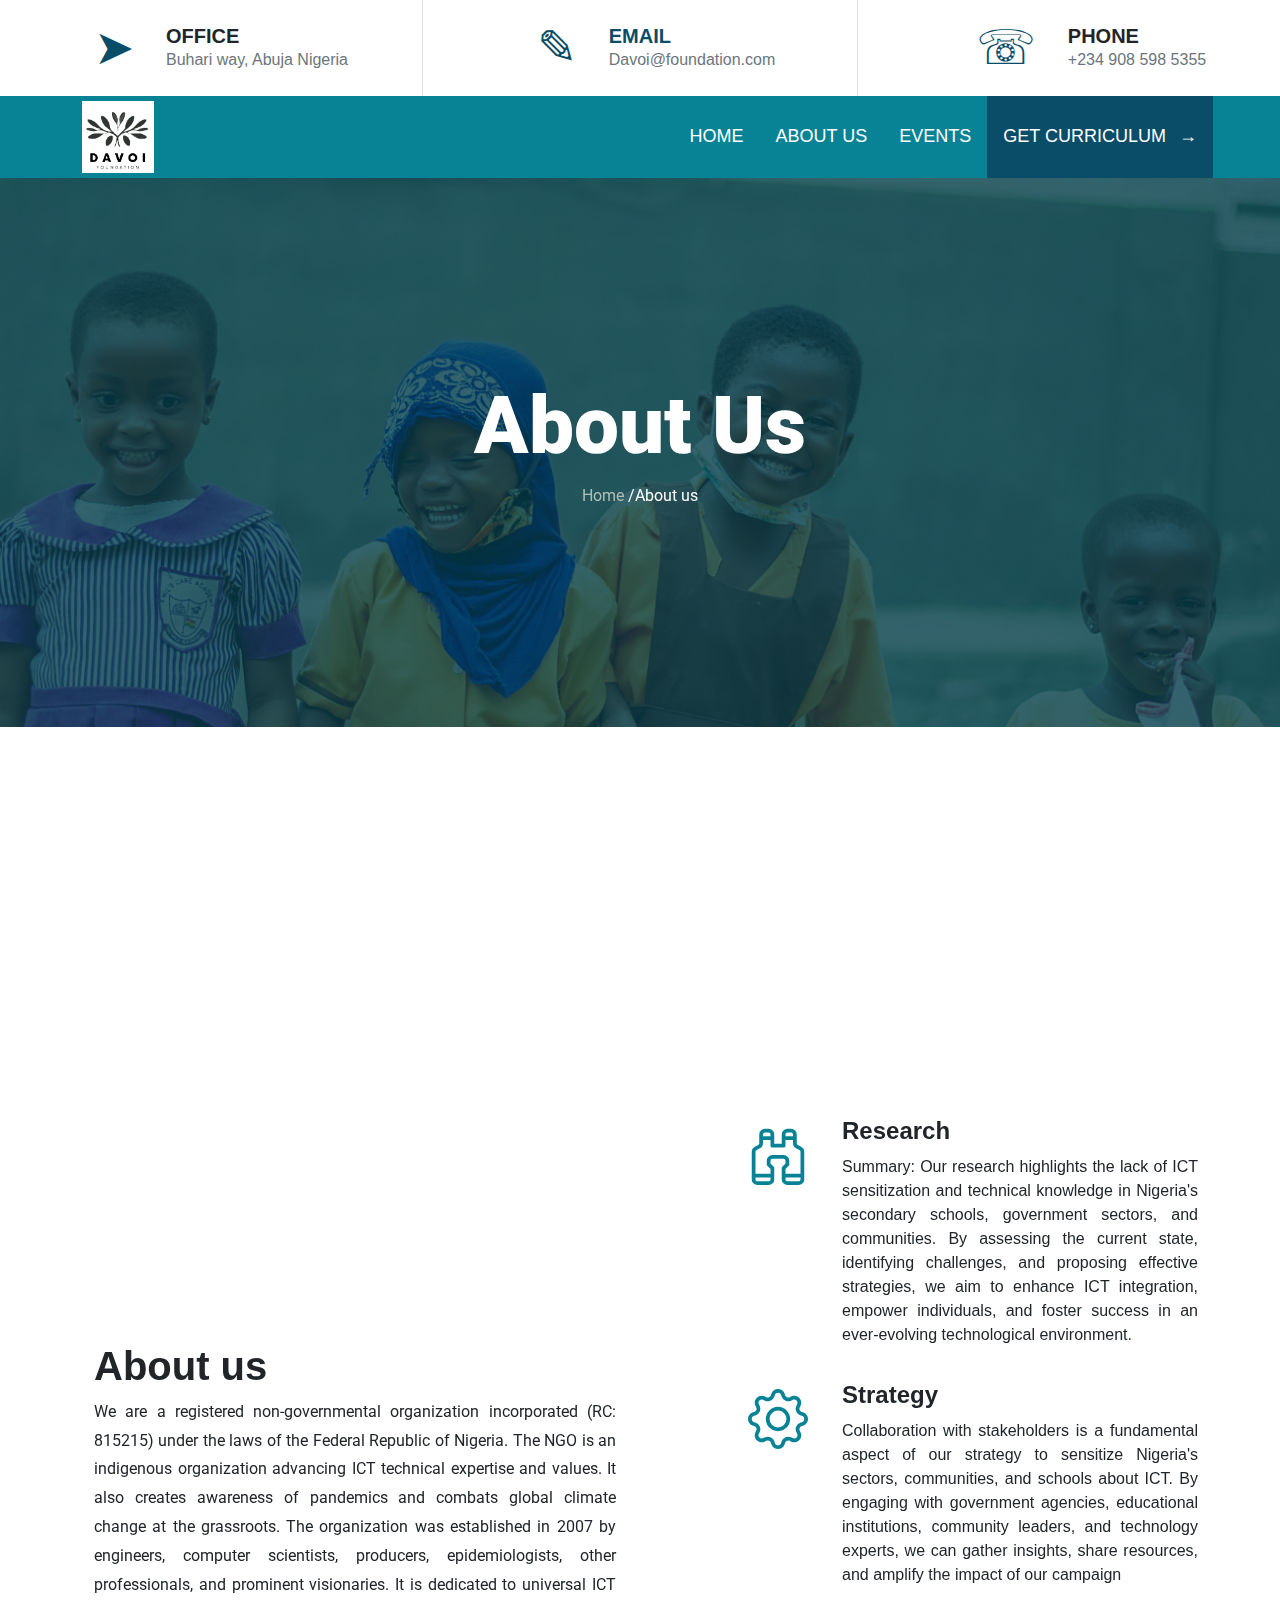
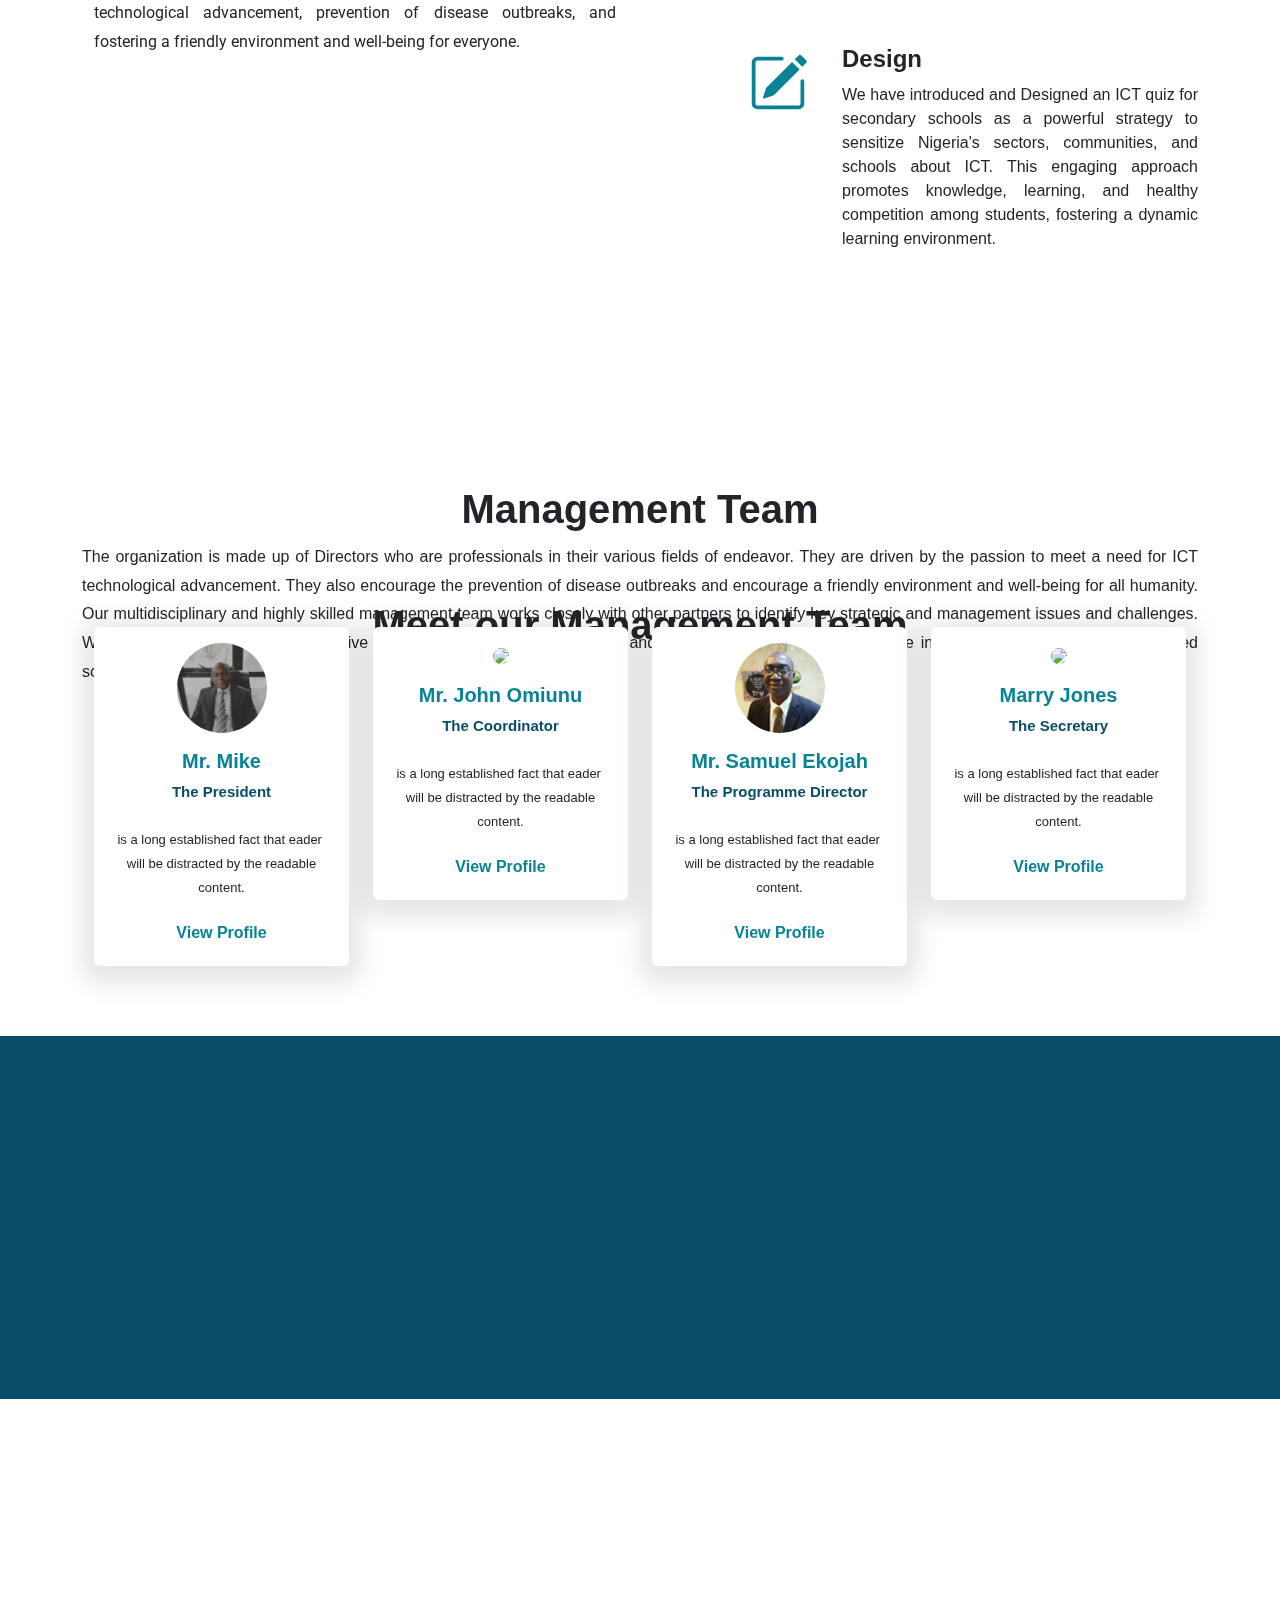
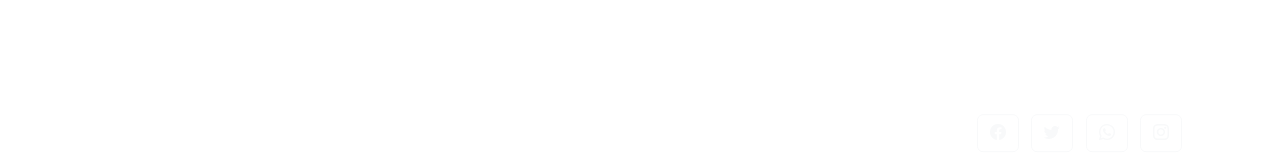
==== aboutUs.html @ 0eb311ad "Add files via upload" ====
<!DOCTYPE html>
<html lang="en">
  <head>
    <meta charset="UTF-8" />
    <meta name="viewport" content="width=device-width, initial-scale=1.0" />
    <title>About US</title>
    <!-- BootStrasp Css -->

    <link rel="stylesheet" href="css/bootstrap.min.css" />

    <!-- icon from boostrap -->
    <link
      rel="stylesheet"
      href="https://cdn.jsdelivr.net/npm/bootstrap-icons@1.10.5/font/bootstrap-icons.css"
    />

    <!-- My Default Css -->
    <link rel="stylesheet" href="css/aboutUs.css" />

    <!-- Smooth animation scroll -->

    <link rel="stylesheet" href="https://unpkg.com/aos@next/dist/aos.css" />

    <!-- favicon -->
    <link
      rel="icon"
      type="image/png"
      sizes="32x32"
      href="images/favicon/favicon-32x32.png"
    />

    <!-- google font styling -->
    <link rel="preconnect" href="https://fonts.googleapis.com" />
    <link rel="preconnect" href="https://fonts.gstatic.com" crossorigin />
    <link
      href="https://fonts.googleapis.com/css2?family=Roboto:wght@100;400;700;900&display=swap"
      rel="stylesheet"
    />
  </head>

  <body>
    <div class="row align-items-center text-center">
      <div class="col">
        <div class="topbarElements d-inline-flex align-items-center">
          <div>&#x27A4;</div>
          <div class="text-start d-md-block d-none">
            <h5 class="p-0 m-0 text-uppercase">Office</h5>
            <p class="p-0 m-0 text-secondary">Buhari way, Abuja Nigeria</p>
          </div>
        </div>
      </div>
      <div class="col border-start border-end">
        <div class="topbarElements d-inline-flex align-items-center">
          <div>   <a class="phone-class"  href="mailto: davoifoundationquizz@gmail.com">&#x270E; </a></div>
          <div class="text-start d-md-block d-none">
            <a class="phone-class" href="mailto: davoifoundationquizz@gmail.com"><h5 class="p-0 m-0 text-uppercase">Email</h5></a>
            <p class="p-0 m-0 text-secondary">Davoi@foundation.com</p>
          </div>
        </div>
      </div>
      <div class="col">
        <div class="topbarElements d-inline-flex align-items-center">
          <div>
            <a class="phone-class" href="#footer-section"> &#x260F;</a>
          </div>
          <div class="text-start d-md-block d-none">
            <h5 class="p-0 m-0 text-uppercase">Phone</h5>
            <p class="p-0 m-0 text-secondary">+234 908 598 5355</p>
          </div>
        </div>
      </div>
    </div>

    <nav
      class="navbar navbar-expand-lg navbar-dark p-0 m-0"
      style="background-color: #088395"
    >
      <div class="container">
        <a class="navbar-brand" href="#"
          ><img src="images/logo/D a v o i.png" alt="" height="72"
        /></a>
        <button
          class="navbar-toggler"
          type="button"
          data-bs-toggle="collapse"
          data-bs-target="#navbarNavDropdown"
          aria-controls="navbarNavDropdown"
          aria-expanded="false"
          aria-label="Toggle navigation"
        >
          <span class="navbar-toggler-icon"></span>
        </button>

        <div class="collapse navbar-collapse" id="navbarNavDropdown">
          <ul class="navbar-nav ms-auto">
            <li class="nav-item">
              <a
                class="nav-link mx-2 active"
                aria-current="page"
                href="index.html"
                >Home</a
              >
            </li>
            <li class="nav-item">
              <a class="nav-link mx-2" aria-current="page" href="aboutUs.html"
                >About Us</a
              >
            </li>
            <!-- <li class="nav-item">
                <a class="nav-link mx-2" href="#">Pricing</a>
              </li> -->
            <!-- <li class="nav-item dropdown">
                <a class="nav-link mx-2 dropdown-toggle" href="events.html" id="navbarDropdownMenuLink" role="button"
                  data-bs-toggle="dropdown" aria-expanded="false">
                  Events
                </a>
                <ul class="dropdown-menu" aria-labelledby="navbarDropdownMenuLink">
                  <li><a class="dropdown-item" href="events.html">Past Events</a></li>
                  <li><a class="dropdown-item" href="events.html">Events To come</a></li>
    
                </ul>
              </li> -->
            <li class="nav-item">
              <a class="nav-link mx-2" href="events.html">Events</a>
            </li>
            <li class="nav-item flare">
              <a
                class="nav-link mx-2"
                href="Uploads/form/Computer-Student-curriculum.pdf"
                >Get Curriculum <span class="ms-2">&#x2192;</span></a
              >
            </li>
          </ul>
        </div>
      </div>
    </nav>

    <section id="hero-banner">
      <div
        class="container bannerdiv"
        data-aos="fade-up"
        data-aos-duration="400000"
      >
        <div class="banner-text-wrap">
          <h1 class="revealUp text-white landpage-h1">About Us</h1>
          <p class="landpage-p">
            <a href="index.html" class="ref-home">Home </a>/About us
          </p>

          <!-- Enroll Butoon for form -->
        </div>
      </div>
    </section>

    <section id="aboutus-section">
      <!-- about section -->

      <div class="container gg">
        <div class="row">
          <div class="col-md-6">
            <div class="container fyp" data-aos="slide-up">
              <h1>About us</h1>
              <p class="pabout">
                We are a registered non-governmental organization incorporated
                (RC: 815215) under the laws of the Federal Republic of Nigeria.
                The NGO is an indigenous organization advancing ICT technical
                expertise and values. It also creates awareness of pandemics and
                combats global climate change at the grassroots. The
                organization was established in 2007 by engineers, computer
                scientists, producers, epidemiologists, other professionals, and
                prominent visionaries. It is dedicated to universal ICT
                technological advancement, prevention of disease outbreaks, and
                fostering a friendly environment and well-being for everyone.
              </p>
            </div>
          </div>

          <div class="col-md-6">
            <div class="row str">
              <div class="col-md-4 text-sm-end text-start" data-aos="slide-up">
                <img
                  src="images/icons/binoculars.svg"
                  alt=""
                  srcset=""
                  class="boot-icon"
                />
              </div>

              <div class="col-md-8" data-aos="slide-up">
                <h3>Research</h3>

                <p class="strategy">
                  Summary: Our research highlights the lack of ICT sensitization
                  and technical knowledge in Nigeria's secondary schools,
                  government sectors, and communities. By assessing the current
                  state, identifying challenges, and proposing effective
                  strategies, we aim to enhance ICT integration, empower
                  individuals, and foster success in an ever-evolving
                  technological environment.
                </p>
              </div>
            </div>

            <div class="row str">
              <div class="col-md-4 text-sm-end text-start" data-aos="slide-up">
                <img
                  src="images/icons/gear.svg"
                  alt=""
                  srcset=""
                  class="boot-icon"
                />
              </div>

              <div class="col-md-8" data-aos="slide-up">
                <h3>Strategy</h3>

                <p class="strategy">
                  Collaboration with stakeholders is a fundamental aspect of our
                  strategy to sensitize Nigeria's sectors, communities, and
                  schools about ICT. By engaging with government agencies,
                  educational institutions, community leaders, and technology
                  experts, we can gather insights, share resources, and amplify
                  the impact of our campaign
                </p>
              </div>
            </div>

            <div class="row str">
              <div class="col-md-4 text-sm-end text-start" data-aos="slide-up">
                <div class="social-link">
                  <img
                    src="images/icons/pencil-square.svg"
                    alt=""
                    srcset=""
                    class="boot-icon"
                  />
                </div>
              </div>

              <div class="col-md-8" data-aos="slide-up">
                <h3>Design</h3>

                <p class="strategy">
                  We have introduced and Designed an ICT quiz for secondary
                  schools as a powerful strategy to sensitize Nigeria's sectors,
                  communities, and schools about ICT. This engaging approach
                  promotes knowledge, learning, and healthy competition among
                  students, fostering a dynamic learning environment.
                </p>
              </div>
            </div>
          </div>
        </div>
      </div>
    </section>

    <!-- Our team Section -->

    <section id="management-section">
      <div class="container">
        <div class="col-md-12" data-aos="slide-up">
          <h1 class="management-h1">Management Team</h1>
          <p class="management-p">
            The organization is made up of Directors who are professionals in
            their various fields of endeavor. They are driven by the passion to
            meet a need for ICT technological advancement. They also encourage
            the prevention of disease outbreaks and encourage a friendly
            environment and well-being for all humanity. Our multidisciplinary
            and highly skilled management team works closely with other partners
            to identify key strategic and management issues and challenges. We
            deliver an effective and responsive performance management system
            and monitoring capabilities through the innovative application of
            our balanced scorecard.
          </p>
        </div>

        <!-- card profile -->
        <div class="container text-center mt-5 mb-2" data-aos="slide-up">
          <h1 class="mb-0 meetmanage">Meet our Management Team</h1>
        </div>
        <div class="container mt-3">
          <div class="row">
            <div class="col-md-3">
              <div class="bg-white p-3 text-center rounded box">
                <img
                  class="img-responsive rounded-circle"
                  src="images/BoardImages/Boss.jpg"
                  width="90"
                />
                <h5 class="mt-3 name">Mr. Mike</h5>
                <span class="work d-block">The President</span>
                <div class="mt-4 about">
                  <span
                    >is a long established fact that eader&nbsp; will be
                    distracted by the readable content.</span
                  >
                </div>
                <div class="mt-4">
                  <a
                    class="profile-tag"
                    data-bs-toggle="modal"
                    data-bs-target="#exampleModal"
                  >
                    <h6 class="v-profile">View Profile</h6>
                  </a>

                  <!-- Modal -->
                  <div
                    class="modal fade"
                    id="exampleModal"
                    tabindex="-1"
                    aria-labelledby="exampleModalLabel"
                    aria-hidden="true"
                  >
                    <div class="modal-dialog">
                      <div class="modal-content">
                        <div class="modal-header">
                          <h1 class="modal-title fs-5" id="exampleModalLabel">
                            The President
                          </h1>
                          <button
                            type="button"
                            class="btn-close"
                            data-bs-dismiss="modal"
                            aria-label="Close"
                          ></button>
                        </div>
                        <div class="modal-body">
                          <p>
                            A visionary leader, a graduate of Electrical
                            Engineering from the following: Ball State
                            University, USA; University of New Brunswick,
                            Canada, also holds varied professional certificates
                            in Electrical engineering from the Indian Steels
                            Institute, India; and Corby Tube Works, UK
                            respectively.
                          </p>
                        </div>
                        <div class="modal-footer">
                          <button
                            type="button"
                            class="btn btn-secondary"
                            data-bs-dismiss="modal"
                          >
                            Close
                          </button>
                        </div>
                      </div>
                    </div>
                  </div>
                </div>
              </div>
            </div>
            <div class="col-md-3">
              <div class="bg-white p-3 text-center rounded box">
                <img
                  class="img-responsive rounded-circle"
                  src="images/BoardImages/Mr. John.jpg"
                  width="90"
                />
                <h5 class="mt-3 name">Mr. John Omiunu</h5>
                <span class="work d-block">The Coordinator</span>
                <div class="mt-4 about">
                  <span
                    >is a long established fact that eader&nbsp; will be
                    distracted by the readable content.</span
                  >
                </div>
                <div class="mt-4">
                  <a
                    class="profile-tag"
                    data-bs-toggle="modal"
                    data-bs-target="#exampleModal2"
                  >
                    <h6 class="v-profile">View Profile</h6>
                  </a>

                  <!-- Modal -->
                  <div
                    class="modal fade"
                    id="exampleModal2"
                    tabindex="-1"
                    aria-labelledby="exampleModalLabel"
                    aria-hidden="true"
                  >
                    <div class="modal-dialog">
                      <div class="modal-content">
                        <div class="modal-header">
                          <h1 class="modal-title fs-5" id="exampleModalLabel2">
                            The Coordinator
                          </h1>
                          <button
                            type="button"
                            class="btn-close"
                            data-bs-dismiss="modal"
                            aria-label="Close"
                          ></button>
                        </div>
                        <div class="modal-body">
                          <p>
                            The National Coordinator, who is saddled with the
                            day to day operations of the company’s activities
                            holds a degree in Production Technology from Anambra
                            state university, Awka. He also holds other relevant
                            professional certificates such as MCSA-2007, CCNA -
                            2007, MCP – 2007, OCA – 2008, MCAD.net – 2008, MCDBA
                            – 2008, MCTS – 2009.
                          </p>
                        </div>
                        <div class="modal-footer">
                          <button
                            type="button"
                            class="btn btn-secondary"
                            data-bs-dismiss="modal"
                          >
                            Close
                          </button>
                        </div>
                      </div>
                    </div>
                  </div>
                </div>
              </div>
            </div>
            <div class="col-md-3">
              <div class="bg-white p-3 text-center rounded box">
                <img
                  class="img-responsive rounded-circle"
                  src="images/BoardImages/Mr. Sam.jpg"
                  width="90"
                />
                <h5 class="mt-3 name">Mr. Samuel Ekojah</h5>
                <span class="work d-block">The Programme Director</span>
                <div class="mt-4 about">
                  <span
                    >is a long established fact that eader&nbsp; will be
                    distracted by the readable content.</span
                  >
                </div>
                <div class="mt-4">
                  <a
                    class="profile-tag"
                    data-bs-toggle="modal"
                    data-bs-target="#exampleModal3"
                  >
                    <h6 class="v-profile">View Profile</h6>
                  </a>

                  <!-- Modal -->
                  <div
                    class="modal fade"
                    id="exampleModal3"
                    tabindex="-1"
                    aria-labelledby="exampleModalLabel"
                    aria-hidden="true"
                  >
                    <div class="modal-dialog">
                      <div class="modal-content">
                        <div class="modal-header">
                          <h1 class="modal-title fs-5" id="exampleModalLabel3">
                            The Programme Director
                          </h1>
                          <button
                            type="button"
                            class="btn-close"
                            data-bs-dismiss="modal"
                            aria-label="Close"
                          ></button>
                        </div>
                        <div class="modal-body">
                          <p>
                            The National Programme Director, holds a degree in
                            electrical electronics engineering (communication)
                            from Anambra state university of science and
                            Technology. He is an expert in VSAT; VOIP and Solar
                            power system. He is also a part time lecturer,
                            electrical electronics department, Dorben
                            Polytechnic, Bwari, FCT.
                          </p>
                        </div>
                        <div class="modal-footer">
                          <button
                            type="button"
                            class="btn btn-secondary"
                            data-bs-dismiss="modal"
                          >
                            Close
                          </button>
                        </div>
                      </div>
                    </div>
                  </div>
                </div>
              </div>
            </div>
            <div class="col-md-3">
              <div class="bg-white p-3 text-center rounded box">
                <img
                  class="img-responsive rounded-circle"
                  src="images/BoardImages/Mr. John.jpg"
                  width="90"
                />
                <h5 class="mt-3 name">Marry Jones</h5>
                <span class="work d-block">The Secretary</span>
                <div class="mt-4 about">
                  <span
                    >is a long established fact that eader&nbsp; will be
                    distracted by the readable content.</span
                  >
                </div>
                <div class="mt-4">
                  <a
                    class="profile-tag"
                    data-bs-toggle="modal"
                    data-bs-target="#exampleModal4"
                  >
                    <h6 class="v-profile">View Profile</h6>
                  </a>

                  <!-- Modal -->
                  <div
                    class="modal fade"
                    id="exampleModal4"
                    tabindex="-1"
                    aria-labelledby="exampleModalLabel"
                    aria-hidden="true"
                  >
                    <div class="modal-dialog">
                      <div class="modal-content">
                        <div class="modal-header">
                          <h1 class="modal-title fs-5" id="exampleModalLabel4">
                            The Secretary
                          </h1>
                          <button
                            type="button"
                            class="btn-close"
                            data-bs-dismiss="modal"
                            aria-label="Close"
                          ></button>
                        </div>
                        <div class="modal-body">
                          <p>
                            The National Secretary, who also serves as the NGO’s
                            legal adviser holds a degree in Law from Edo state
                            university, Ekpoma, Edo state
                          </p>
                        </div>
                        <div class="modal-footer">
                          <button
                            type="button"
                            class="btn btn-secondary"
                            data-bs-dismiss="modal"
                          >
                            Close
                          </button>
                        </div>
                      </div>
                    </div>
                  </div>
                </div>
              </div>
            </div>
          </div>
        </div>
      </div>
    </section>

    <!-- Footer -->

    <section id="footer-section">
      <!-- Remove the container if you want to extend the Footer to full width. -->

      <!-- Footer -->
      <footer class="text-center text-lg-start text-white">
        <!-- Grid container -->
        <div class="container p-4 pb-0" data-aos="slide-up">
          <!-- Section: Links -->

          <!--Grid row-->
          <div class="row">
            <!-- Grid column -->
            <div class="col-md-3 col-lg-3 col-xl-3 mx-auto mt-3">
              <h6 class="text-uppercase mb-4 font-weight-bold">
                Davoi Foundation
              </h6>
              <p>
                Our programs are tailored with cutting edge technology to
                meet the requirements of our targeted groups.
              </p>
            </div>
            <!-- Grid column -->

            <hr class="w-100 clearfix d-md-none" />

            <!-- Grid column -->
            <div class="col-md-2 col-lg-2 col-xl-2 mx-auto mt-3">
              <h6 class="text-uppercase mb-4 font-weight-bold">Explore</h6>
              <p>
                <a href="index.html" class="text-white">Home</a>
              </p>
              <p>
                <a href="events.html" class="text-white">Events</a>
              </p>
              <p>
                <a href="aboutUs.html" class="text-white">Management</a>
              </p>
            </div>
            <!-- Grid column -->

            <hr class="w-100 clearfix d-md-none" />

            <!-- Grid column -->
            <div class="col-md-3 col-lg-2 col-xl-2 mx-auto mt-3">
              <h6 class="text-uppercase mb-4 font-weight-bold">Support</h6>
              <p>
                <a class="text-white">Donate</a>
              </p>
              <p>
                <a class="text-white">Volunteer</a>
              </p>
              <p>
                <a class="text-white">Fundraise</a>
              </p>
            </div>

            <!-- Grid column -->
            <hr class="w-100 clearfix d-md-none" />

            <!-- Grid column -->
            <div class="col-md-4 col-lg-3 col-xl-3 mx-auto mt-3">
              <h6 class="text-uppercase mb-4 font-weight-bold">Contact</h6>
              <p><i class="fas fa-home mr-3"></i> Abuja, ABJ 900211, Nigeria</p>
              <p><i class="fas fa-envelope mr-3"></i> Davoi@foundation.com</p>
              <p><i class="fas fa-phone mr-3"></i>+234 908 598 5355</p>
              <p><i class="fas fa-print mr-3"></i>+234 703 682 5617</p>
            </div>
            <!-- Grid column -->
          </div>
          <!--Grid row-->

          <!-- Section: Links -->

          <hr class="my-3" />

          <!-- Section: Copyright -->

          <div class="row d-flex align-items-center">
            <!-- Grid column -->
            <div class="col-md-7 col-lg-8 text-center text-md-start">
              <!-- Copyright -->
              <div class="p-3">
                © 2020 Copyright:
                <a class="text-white" href="https://mdbootstrap.com/"
                  >Davoi Foundation</a
                >
              </div>
              <!-- Copyright -->
            </div>
            <!-- Grid column -->

            <!-- Grid column -->
            <div class="col-md-5 col-lg-4 ml-lg-0 text-center text-md-end">
              <!-- Facebook -->
              <a
                class="btn btn-outline-light btn-floating m-1 shake"
                class="text-white"
                role="button"
                ><i class="bi bi-facebook"></i
              ></a>

              <!-- Twitter -->
              <a href="https://twitter.com/daviofoundation"
                class="btn btn-outline-light btn-floating m-1 shake"
                class="text-white"
                role="button"
                ><i class="bi bi-twitter"></i
              ></a>

              <!-- Google -->
              <a
                href="https://wa.me/2349085985355"
                class="btn btn-outline-light btn-floating m-1 shake"
                class="text-white"
                role="button"
                ><i class="bi bi-whatsapp"></i
              ></a>

              <!-- Instagram -->
              <a
                class="btn btn-outline-light btn-floating m-1 shake"
                class="text-white"
                role="button"
                ><i class="bi bi-instagram"></i
              ></a>
            </div>
            <!-- Grid column -->
          </div>

          <!-- Section: Copyright -->
        </div>
        <!-- Grid container -->
      </footer>
      <!-- Footer -->

      <!-- End of .container -->
    </section>

    <!-- scrolling reveal scriot -->
    <script src="https://unpkg.com/aos@next/dist/aos.js"></script>
    <script>
      AOS.init();
    </script>
    <!-- Deafault js -->
    <script src="script/index.js"></script>

    <!-- BootStrap Js -->
    <script src="script/bootstrap.min.js"></script>
    <script src="script/bootstrap.js"></script>
    <script
      src="https://cdn.jsdelivr.net/npm/bootstrap@5.2.3/dist/js/bootstrap.bundle.min.js"
      integrity="sha384-kenU1KFdBIe4zVF0s0G1M5b4hcpxyD9F7jL+jjXkk+Q2h455rYXK/7HAuoJl+0I4"
      crossorigin="anonymous"
    ></script>
  </body>
</html>
---- css/aboutUs.css ----
/*My default styling  */
 *{
  
    box-sizing: border-box;
}


 :root{
    --bg-primary:#0A4D68;
    --color-primary: #088395;
  }
  
  html{
    scroll-behavior: smooth;
    
  }
  
  body{
    font-family: 'Open Sans', sans-serif;
    margin: 0px;
    padding: 0px;
    
  }
  
  header{
    background: var(--bg-primary);
    padding: 10px;
  }
  
  a,  a:focus{
    
    text-decoration: none !important;
  
   
  }

  .ref-home{
    color: #B2BEB5;
  }
  
  ul{
    margin: 0px;
    padding: 0px;
  }
  
  li{
    list-style: none;
  }
  
  h1,h2,h3,h4,h5,h6{
    font-weight: 700;
  }
  
  h2{
    font-size: 44px;
    margin-bottom: 15px;
  }
  
  h3{
    font-size: 24px;
    line-height: 32px;
    font-weight: 600;
  }
  
  
  section, .container{
    position: relative;
  }
  
  
   /*  */
   /*  */
   /*  */
  /*  */
  
    /* navigation styling */
    .nav-item {
          font-size:18px;
          text-transform:uppercase;
          height:82px;
          line-height:64px;
        }
  
        .nav-link{
          color: #fff;
        }
        .flare {
          background:#0A4D68;
        }
        .flare a.nav-link {
          color:#fff !important
        }
        .topbarElements > div:nth-of-type(1){
          font-size:48px;
          margin:12px 32px;
          color:#0A4D68
        }
        @media screen and (min-width:1040px){
          .flare { margin-right:-15px; }
        }
        @media screen and (max-width:1029px){
          .navbar-nav {
            margin-bottom:15px;
            text-align:center
          }
          .nav-item {
            background : rgba(255,255,255,0.1);
            margin:2px;
          }
        }

.phone-class{
          color: #0A4D68 !important;
        
        }
  
  /* end of Navigation styling */
  /*  */
  /*  */
  /*  */
  /*  */
  /*  */
  /* beginning of Hero Banner Styling */
  
  #hero-banner{
    background: url(../images/homepage/abouthome.jpg) no-repeat;
    background-size: cover;
    padding: 200px 0px;
    min-height: 500px;
    position: relative;
    margin: auto;
  }
  
  #hero-banner::before{
    content: "";
    position: absolute;
    width: 100%;
    height: 100%;
    left: 0;
    right: 0;
    top: 0;
    bottom: 0;
    background: rgba(3, 60, 73, 0.795);
  }
  
  @media screen and (max-width: 900px) {
    #hero-banner{
    max-height: 700px;
      }
    
  }
  
  
  .bannerdiv{
    align-content: center;
    width: 850px;
  
  }
  
  @media screen and (max-width: 900px) {
    .bannerdiv{
    align-items: center;
    width: auto;
    margin-bottom: 60px;
  
      }
    
  }
  
  
  
  
  .banner-text-wrap h1{
    font-size: 80px;
    font-weight: 900;
    text-align: center;
    font-family: 'Roboto', sans-serif;
    
  }
  
  @media screen and (max-width: 900px) {
    .banner-text-wrap h1{
      font-size: 60px;
      font-weight: 900;
      text-align: center;
      font-family: 'Roboto', sans-serif;
      
      }
    
  }
  
  
  .landpage-p{
    font-family: 'Roboto', sans-serif;
    text-align: center;
    line-height: 1.8;
    color: #fff;
  }
  
  /* .btn-enroll{
    margin-left: 50%;
    transform: translateX(-50%);
  } */
  
  
  
 

  
  /* About Section */

  /* .about-section{
    background: url(/images/homepage/abouthome.jpg) no-repeat left;
    background-size: 55%;
    background-color: #fff;
    overflow: hidden;
    padding: 100px 0;
} */

.inner-container{
    width: 55%;
    float: right;
    background-color: #fff;
    padding: 150px;
    box-shadow:
    0 1px 1px rgba(0,0,0,0.11), 
                0 2px 2px rgba(0,0,0,0.11), 
                0 4px 4px rgba(0,0,0,0.11), 
                0 8px 8px rgba(0,0,0,0.11), 
                0 16px 16px rgba(0,0,0,0.11), 
                0 32px 32px rgba(0,0,0,0.11);
  ;
}

.inner-container h1{
    margin-bottom: 30px;
    font-size: 30px;
    font-weight: 900;
    font-family: 'Roboto', sans-serif;
}

.text{
    font-size: 13px;
    color: black;
    line-height: 30px;
    text-align: justify;
    margin-bottom: 40px;
}

.skills{
    display: flex;
    justify-content: space-between;
    font-weight: 700;
    font-size: 13px;
}

@media screen and (max-width:1200px){
    .inner-container{
        padding: 80px;
    }
}

@media screen and (max-width:1000px){
    .about-section{
        background-size: 100%;
        padding: 100px 40px;
    }
    .inner-container{
        width: 100%;
    }
}

@media screen and (max-width:600px){
    .about-section{
        padding: 0;
    }
    .inner-container{
        padding: 60px;
    }
}



/* about section */

.gg{

  padding-top: 100px;
  padding-bottom: 100px;
  
}

.fyp{
padding-top: 100px;
margin: auto;
}

@media screen and (max-width:600px){
  .fyp{
    padding-top: 20px;
  }
  
}

.strategy{
  text-align: justify;
}




/* font-size: 80px !important; */



.str{
  margin-top: 40px;
  margin-bottom: 40px;
}

@media screen and (max-width: 900px) {
  .str{

  margin-top: 10px;
  margin-bottom: 10px;

    }
  
}




.boot-icon{
  width: 80px;
  
  color: #fff;
padding: 10px;
border-radius: 10px;
filter: invert(38%) sepia(39%) saturate(1510%) hue-rotate(147deg) brightness(94%) contrast(94%)


}

.pabout{
  text-align: justify;
  line-height: 1.8rem;
  font-family: 'Roboto', sans-serif;
}


#footer-section{
  background-color: #0A4D68;
}

.management-h1{
  margin-top: 50px;
  text-align: center;
}



@media screen and (max-width: 900px) {
  .management-h1{

  margin-top: 1px;

    }
  
}
.management-p{
  line-height: 1.8rem;
  margin-top: 10px;
  margin-bottom: 20px;
  text-align: justify;
  padding-bottom: 50px;
}


/* card profile css */

.name {
  color: #088395
}

.work {
  font-weight: bold;
  font-size: 15px;
  color: #0A4D68;
}

.about span {
  font-size: 13px;
}

.v-profile {
  color: #088395;
  cursor: pointer;
}

.box {
  /* -webkit-box-shadow: 13px 12px 5px -10px rgba(196,194,196,0.72);
  -moz-box-shadow: 13px 12px 5px -10px rgba(196,194,196,0.72); */
  box-shadow: 0px 6px 23px 12px rgba(0,0,0,0.1);
}
.meetmanage{
  padding-bottom: 20px;
}
.col-md-3 {
  margin-top: 10px;
  padding-bottom: 70px;
}

.profile-tag{

  text-decoration: none !important;
}


.shake:hover{
  animation:shaking 0.5s infinite;
}

@keyframes shaking {
  0% { transform: rotate(0deg); }
  25% { transform: rotate(5deg); }
  50% { transform: rotate(0eg); }
  75% { transform: rotate(-5deg); }
  100% { transform: rotate(0deg); }
}
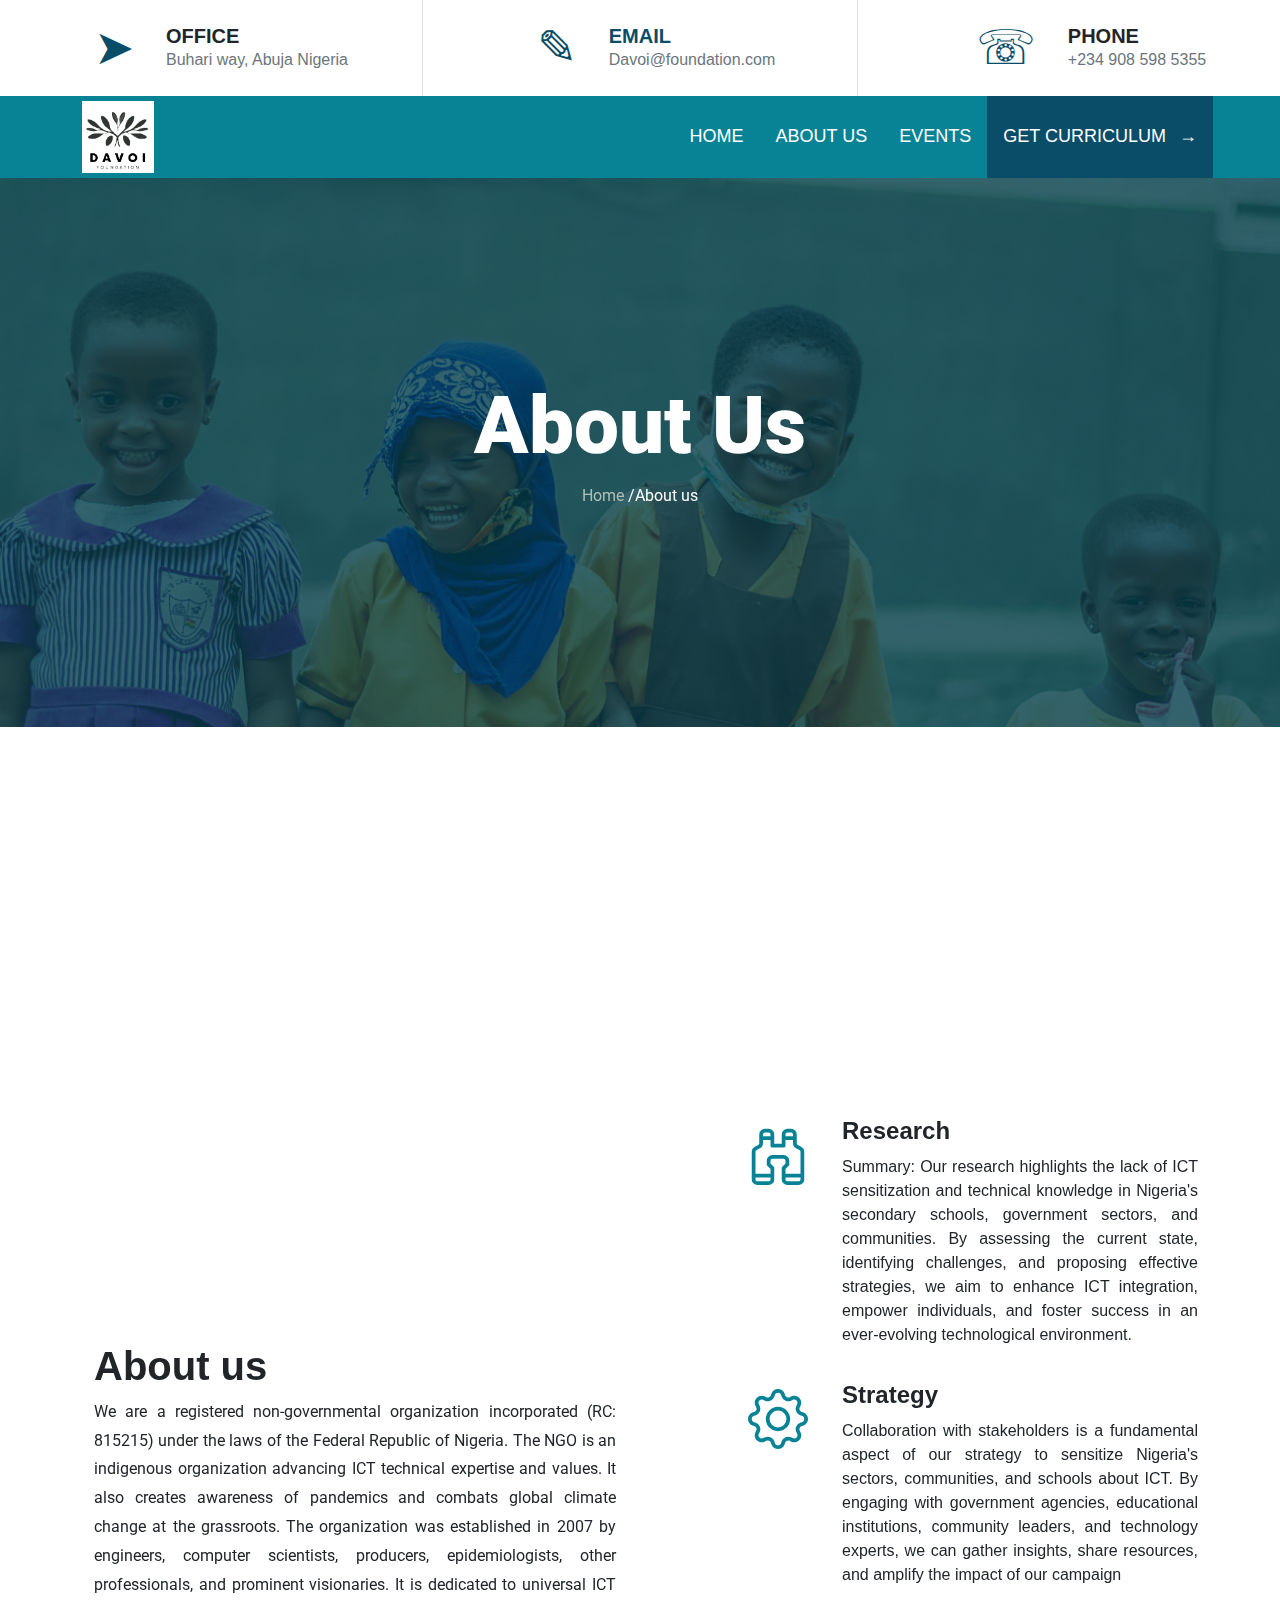
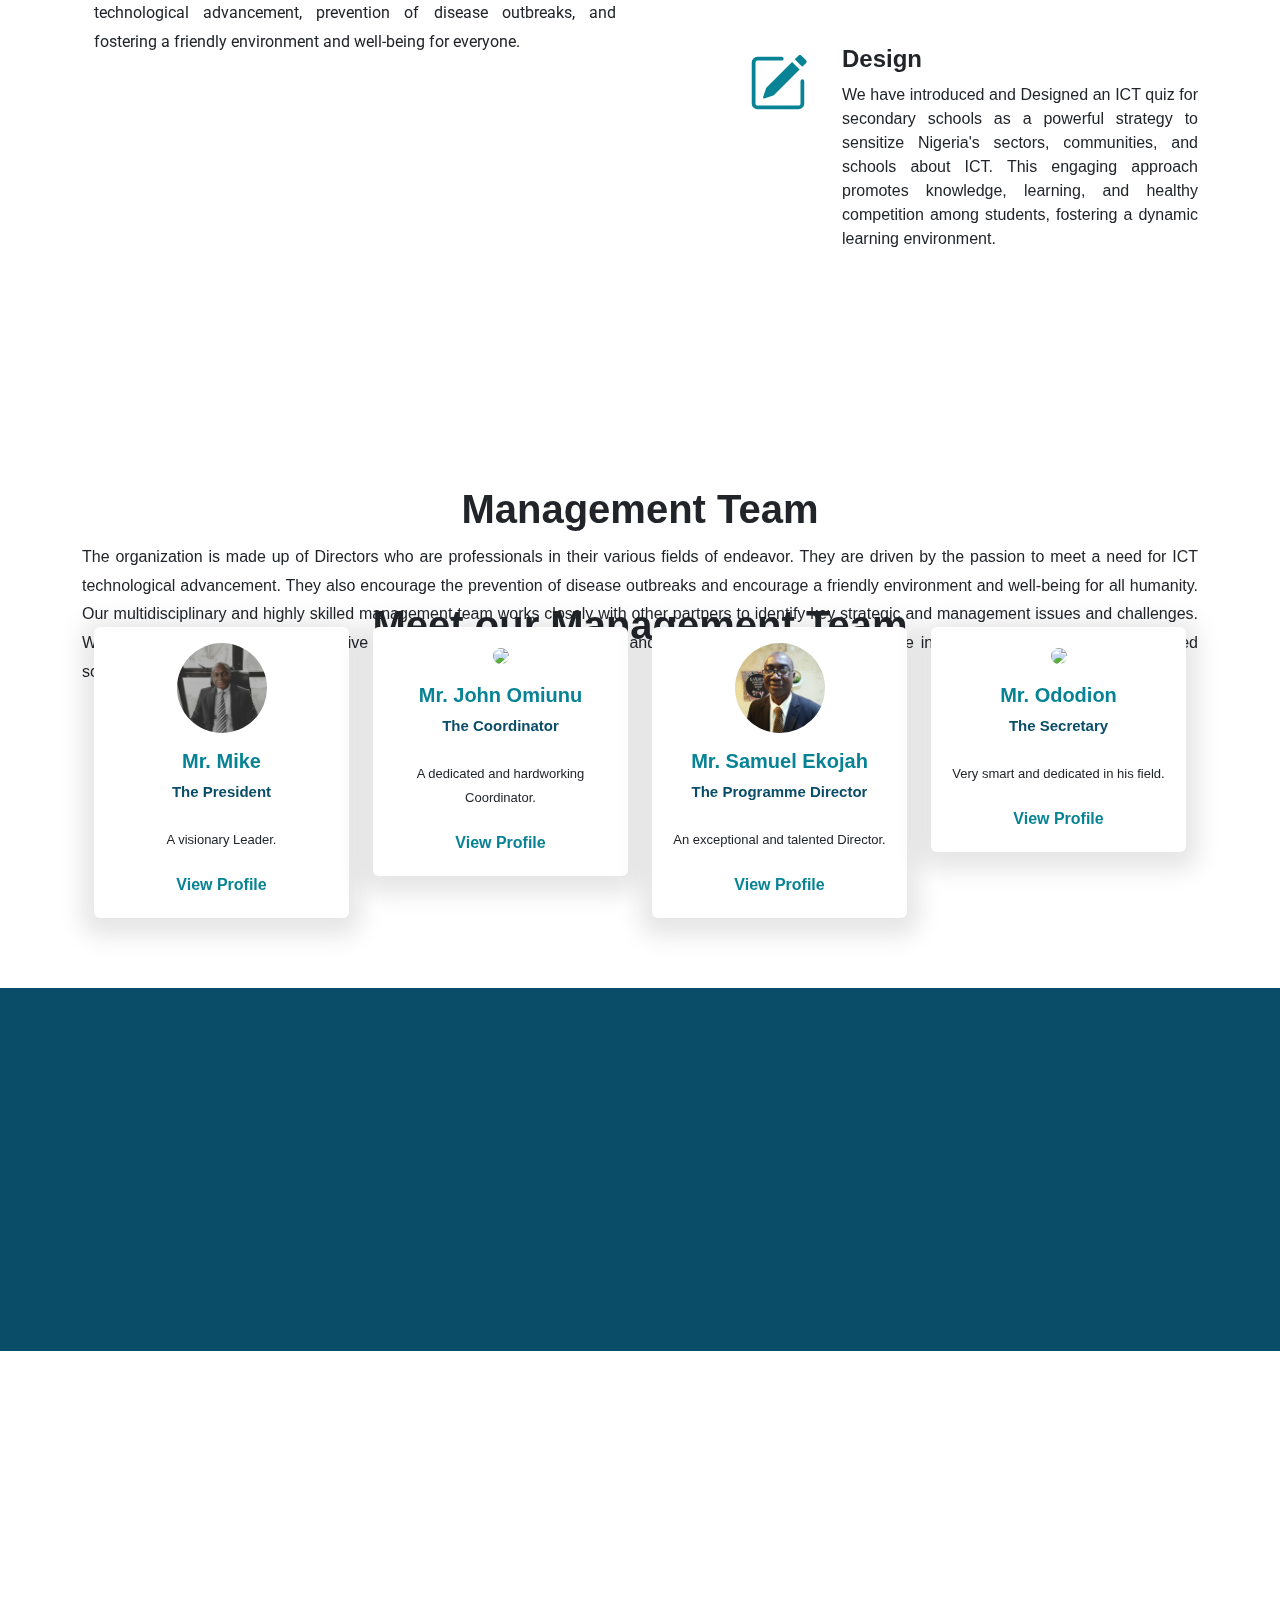
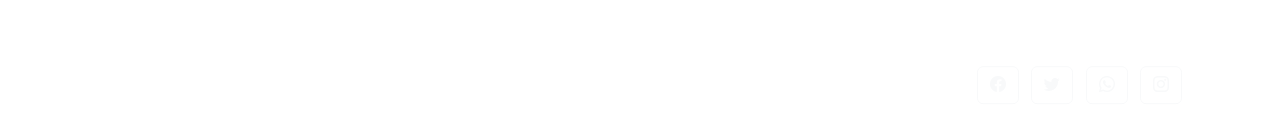
==== commit 4679e224: "Add files via upload" ====
--- a/aboutUs.html
+++ b/aboutUs.html
@@ -291,8 +291,7 @@
                 <span class="work d-block">The President</span>
                 <div class="mt-4 about">
                   <span
-                    >is a long established fact that eader&nbsp; will be
-                    distracted by the readable content.</span
+                    > A visionary Leader.</span
                   >
                 </div>
                 <div class="mt-4">
@@ -362,8 +361,7 @@
                 <span class="work d-block">The Coordinator</span>
                 <div class="mt-4 about">
                   <span
-                    >is a long established fact that eader&nbsp; will be
-                    distracted by the readable content.</span
+                    >A dedicated and hardworking Coordinator.</span
                   >
                 </div>
                 <div class="mt-4">
@@ -433,8 +431,7 @@
                 <span class="work d-block">The Programme Director</span>
                 <div class="mt-4 about">
                   <span
-                    >is a long established fact that eader&nbsp; will be
-                    distracted by the readable content.</span
+                    >An exceptional and talented Director.</span
                   >
                 </div>
                 <div class="mt-4">
@@ -500,12 +497,11 @@
                   src="images/BoardImages/Mr. John.jpg"
                   width="90"
                 />
-                <h5 class="mt-3 name">Marry Jones</h5>
+                <h5 class="mt-3 name">Mr. Ododion</h5>
                 <span class="work d-block">The Secretary</span>
                 <div class="mt-4 about">
                   <span
-                    >is a long established fact that eader&nbsp; will be
-                    distracted by the readable content.</span
+                    >Very smart and dedicated in his field.</span
                   >
                 </div>
                 <div class="mt-4">
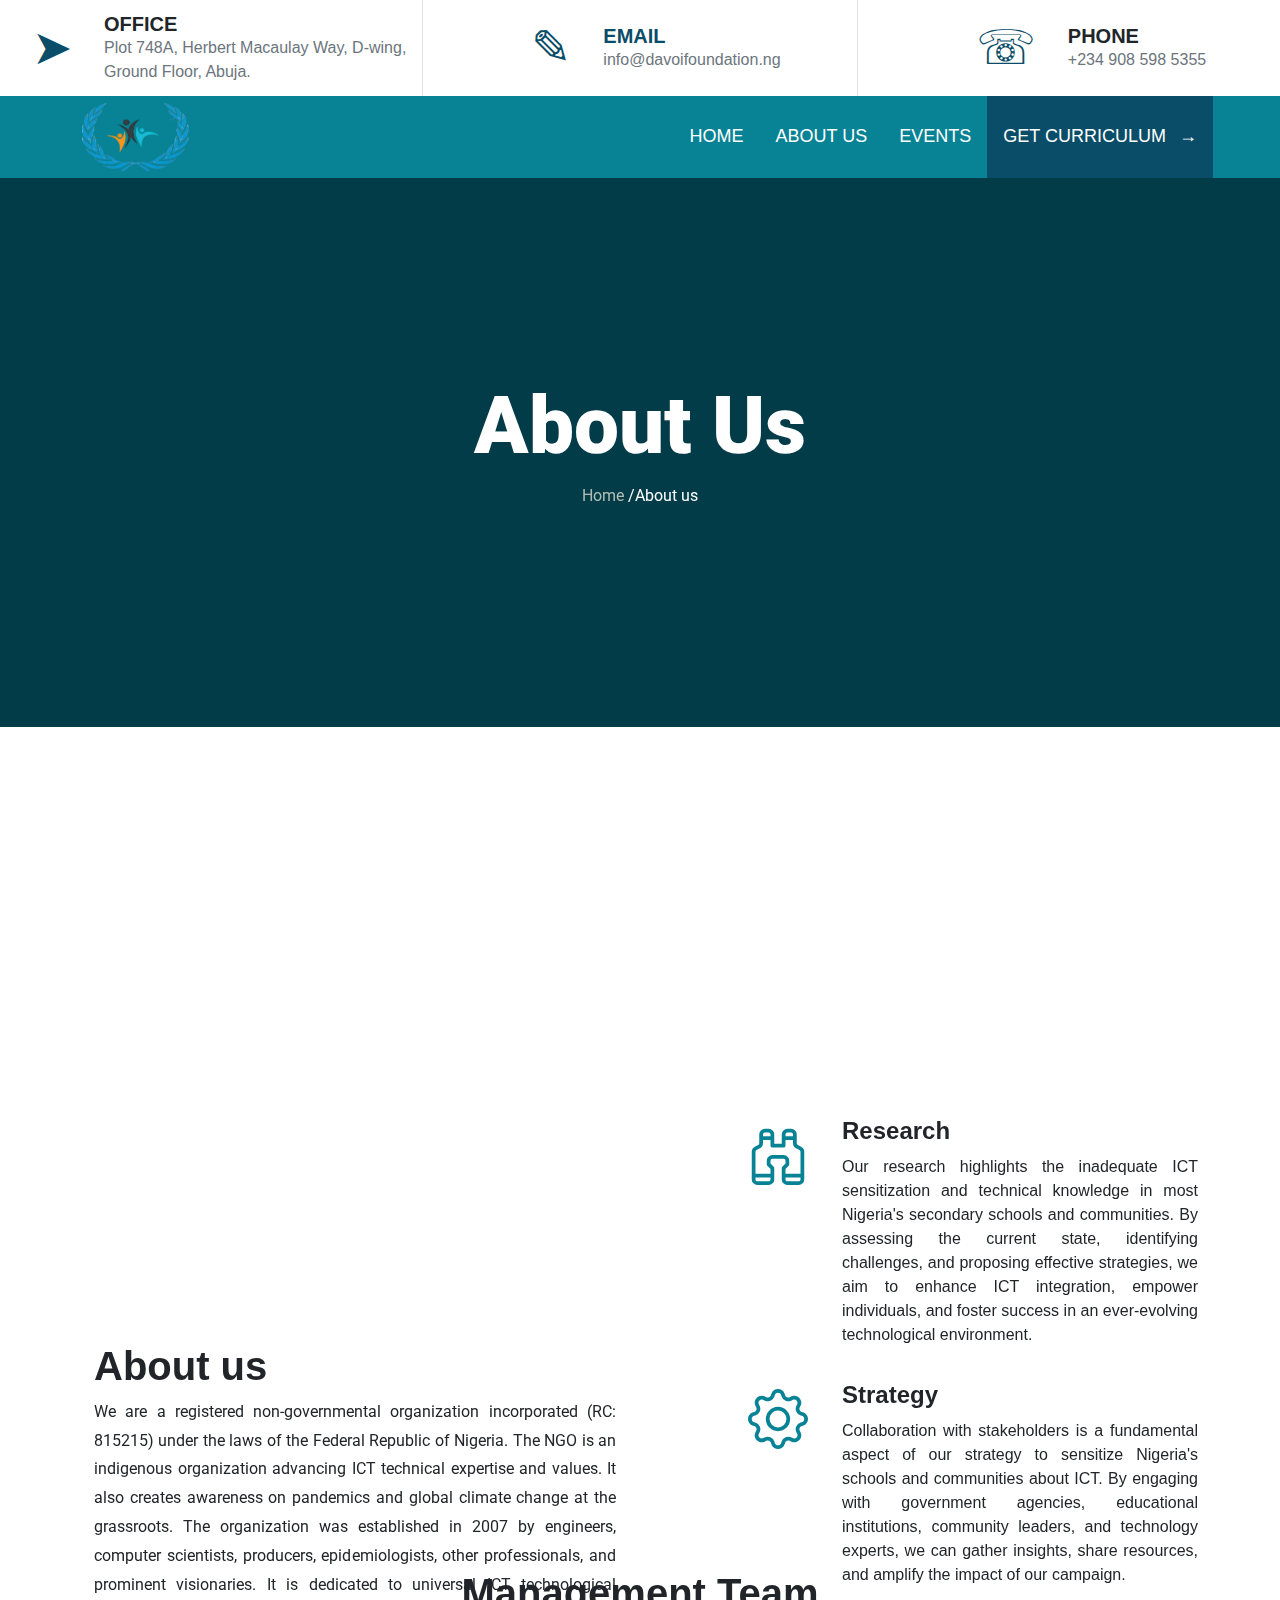
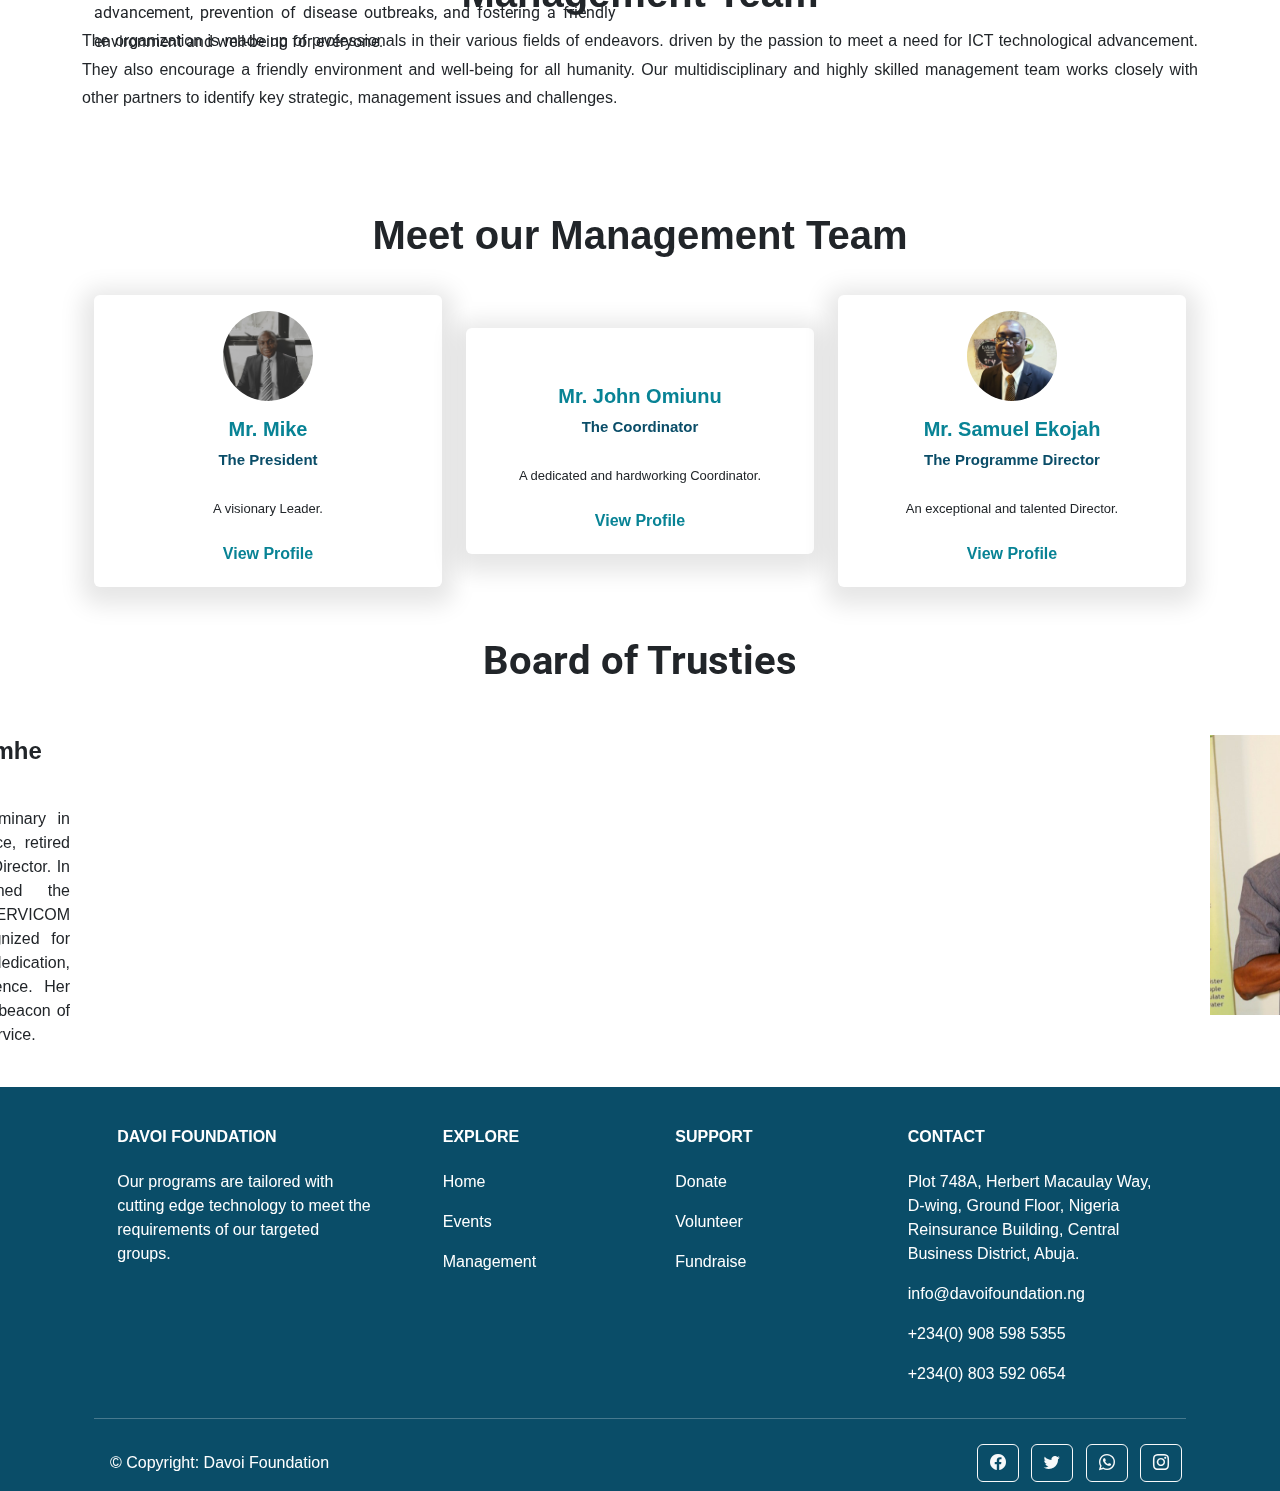
==== commit 0d00ddc0: "Add files via upload" ====
--- a/aboutUs.html
+++ b/aboutUs.html
@@ -1,115 +1,95 @@
 <!DOCTYPE html>
 <html lang="en">
-  <head>
-    <meta charset="UTF-8" />
-    <meta name="viewport" content="width=device-width, initial-scale=1.0" />
-    <title>About US</title>
-    <!-- BootStrasp Css -->
-
-    <link rel="stylesheet" href="css/bootstrap.min.css" />
-
-    <!-- icon from boostrap -->
-    <link
-      rel="stylesheet"
-      href="https://cdn.jsdelivr.net/npm/bootstrap-icons@1.10.5/font/bootstrap-icons.css"
-    />
-
-    <!-- My Default Css -->
-    <link rel="stylesheet" href="css/aboutUs.css" />
-
-    <!-- Smooth animation scroll -->
-
-    <link rel="stylesheet" href="https://unpkg.com/aos@next/dist/aos.css" />
-
-    <!-- favicon -->
-    <link
-      rel="icon"
-      type="image/png"
-      sizes="32x32"
-      href="images/favicon/favicon-32x32.png"
-    />
-
-    <!-- google font styling -->
-    <link rel="preconnect" href="https://fonts.googleapis.com" />
-    <link rel="preconnect" href="https://fonts.gstatic.com" crossorigin />
-    <link
-      href="https://fonts.googleapis.com/css2?family=Roboto:wght@100;400;700;900&display=swap"
-      rel="stylesheet"
-    />
-  </head>
-
-  <body>
-    <div class="row align-items-center text-center">
-      <div class="col">
-        <div class="topbarElements d-inline-flex align-items-center">
-          <div>&#x27A4;</div>
-          <div class="text-start d-md-block d-none">
-            <h5 class="p-0 m-0 text-uppercase">Office</h5>
-            <p class="p-0 m-0 text-secondary">Buhari way, Abuja Nigeria</p>
-          </div>
-        </div>
-      </div>
-      <div class="col border-start border-end">
-        <div class="topbarElements d-inline-flex align-items-center">
-          <div>   <a class="phone-class"  href="mailto: davoifoundationquizz@gmail.com">&#x270E; </a></div>
-          <div class="text-start d-md-block d-none">
-            <a class="phone-class" href="mailto: davoifoundationquizz@gmail.com"><h5 class="p-0 m-0 text-uppercase">Email</h5></a>
-            <p class="p-0 m-0 text-secondary">Davoi@foundation.com</p>
-          </div>
-        </div>
-      </div>
-      <div class="col">
-        <div class="topbarElements d-inline-flex align-items-center">
-          <div>
-            <a class="phone-class" href="#footer-section"> &#x260F;</a>
-          </div>
-          <div class="text-start d-md-block d-none">
-            <h5 class="p-0 m-0 text-uppercase">Phone</h5>
-            <p class="p-0 m-0 text-secondary">+234 908 598 5355</p>
-          </div>
-        </div>
-      </div>
-    </div>
-
-    <nav
-      class="navbar navbar-expand-lg navbar-dark p-0 m-0"
-      style="background-color: #088395"
-    >
-      <div class="container">
-        <a class="navbar-brand" href="#"
-          ><img src="images/logo/D a v o i.png" alt="" height="72"
-        /></a>
-        <button
-          class="navbar-toggler"
-          type="button"
-          data-bs-toggle="collapse"
-          data-bs-target="#navbarNavDropdown"
-          aria-controls="navbarNavDropdown"
-          aria-expanded="false"
-          aria-label="Toggle navigation"
-        >
-          <span class="navbar-toggler-icon"></span>
-        </button>
-
-        <div class="collapse navbar-collapse" id="navbarNavDropdown">
-          <ul class="navbar-nav ms-auto">
-            <li class="nav-item">
-              <a
-                class="nav-link mx-2 active"
-                aria-current="page"
-                href="index.html"
-                >Home</a
-              >
-            </li>
-            <li class="nav-item">
-              <a class="nav-link mx-2" aria-current="page" href="aboutUs.html"
-                >About Us</a
-              >
-            </li>
-            <!-- <li class="nav-item">
+
+<head>
+  <meta charset="UTF-8" />
+  <meta name="viewport" content="width=device-width, initial-scale=1.0" />
+  <title>About US</title>
+  <!-- BootStrasp Css -->
+
+  <link rel="stylesheet" href="css/bootstrap.min.css" />
+
+  <!-- icon from boostrap -->
+  <link rel="stylesheet" href="https://cdn.jsdelivr.net/npm/bootstrap-icons@1.10.5/font/bootstrap-icons.css" />
+
+  <!-- My Default Css -->
+  <link rel="stylesheet" href="css/aboutUs.css" />
+
+  <!-- Smooth animation scroll -->
+
+  <link rel="stylesheet" href="https://unpkg.com/aos@next/dist/aos.css" />
+
+  <!-- favicon -->
+  <link rel="icon" type="image/png" sizes="32x32" href="images/favicon/favicon-32x32.png" />
+
+  <!-- google font styling -->
+  <link rel="preconnect" href="https://fonts.googleapis.com" />
+  <link rel="preconnect" href="https://fonts.gstatic.com" crossorigin />
+  <link href="https://fonts.googleapis.com/css2?family=Roboto:wght@100;400;700;900&display=swap" rel="stylesheet" />
+</head>
+
+<body>
+  <div class="row align-items-center text-center">
+    <div class="col">
+      <div class="topbarElements d-inline-flex align-items-center">
+        <div>&#x27A4;</div>
+        <div class="text-start d-md-block d-none">
+          <h5 class="p-0 m-0 text-uppercase">Office</h5>
+          <p class="p-0 m-0 text-secondary">
+            Plot 748A, Herbert Macaulay Way, D-wing, Ground Floor, Abuja.
+          </p>
+        </div>
+      </div>
+    </div>
+    <div class="col border-start border-end">
+      <div class="topbarElements d-inline-flex align-items-center">
+        <div>
+          <a class="phone-class" href="mailto: davoifoundationquizz@gmail.com">&#x270E;
+          </a>
+        </div>
+        <div class="text-start d-md-block d-none">
+          <a class="phone-class" href="mailto: davoifoundationquizz@gmail.com">
+            <h5 class="p-0 m-0 text-uppercase">Email</h5>
+          </a>
+          <p class="p-0 m-0 text-secondary">info@davoifoundation.ng</p>
+        </div>
+      </div>
+    </div>
+    <div class="col">
+      <div class="topbarElements d-inline-flex align-items-center">
+        <div>
+          <a class="phone-class" href="#footer-section"> &#x260F;</a>
+        </div>
+        <div class="text-start d-md-block d-none">
+          <h5 class="p-0 m-0 text-uppercase">Phone</h5>
+          <p class="p-0 m-0 text-secondary">+234 908 598 5355</p>
+        </div>
+      </div>
+    </div>
+  </div>
+
+  <nav class="navbar navbar-expand-lg navbar-dark p-0 m-0 custom-nav">
+    <div class="container">
+      <a class="navbar-brand" href="#" title="Company Logo">
+        <img src="images/logo/logonew.jpg" alt="Company Logo" height="72" />
+      </a>
+      <button class="navbar-toggler" type="button" data-bs-toggle="collapse" data-bs-target="#navbarNavDropdown"
+        aria-controls="navbarNavDropdown" aria-expanded="false" aria-label="Toggle navigation">
+        <span class="navbar-toggler-icon"></span>
+      </button>
+
+      <div class="collapse navbar-collapse" id="navbarNavDropdown">
+        <ul class="navbar-nav ms-auto">
+          <li class="nav-item">
+            <a class="nav-link mx-2 active" aria-current="page" href="index.html">Home</a>
+          </li>
+          <li class="nav-item">
+            <a class="nav-link mx-2" aria-current="page" href="aboutUs.html">About Us</a>
+          </li>
+          <!-- <li class="nav-item">
                 <a class="nav-link mx-2" href="#">Pricing</a>
               </li> -->
-            <!-- <li class="nav-item dropdown">
+          <!-- <li class="nav-item dropdown">
                 <a class="nav-link mx-2 dropdown-toggle" href="events.html" id="navbarDropdownMenuLink" role="button"
                   data-bs-toggle="dropdown" aria-expanded="false">
                   Events
@@ -120,602 +100,466 @@
     
                 </ul>
               </li> -->
-            <li class="nav-item">
-              <a class="nav-link mx-2" href="events.html">Events</a>
-            </li>
-            <li class="nav-item flare">
-              <a
-                class="nav-link mx-2"
-                href="Uploads/form/Computer-Student-curriculum.pdf"
-                >Get Curriculum <span class="ms-2">&#x2192;</span></a
-              >
-            </li>
-          </ul>
-        </div>
-      </div>
-    </nav>
-
-    <section id="hero-banner">
-      <div
-        class="container bannerdiv"
-        data-aos="fade-up"
-        data-aos-duration="400000"
-      >
-        <div class="banner-text-wrap">
-          <h1 class="revealUp text-white landpage-h1">About Us</h1>
-          <p class="landpage-p">
-            <a href="index.html" class="ref-home">Home </a>/About us
-          </p>
-
-          <!-- Enroll Butoon for form -->
-        </div>
-      </div>
-    </section>
-
-    <section id="aboutus-section">
-      <!-- about section -->
-
-      <div class="container gg">
-        <div class="row">
-          <div class="col-md-6">
-            <div class="container fyp" data-aos="slide-up">
-              <h1>About us</h1>
-              <p class="pabout">
-                We are a registered non-governmental organization incorporated
-                (RC: 815215) under the laws of the Federal Republic of Nigeria.
-                The NGO is an indigenous organization advancing ICT technical
-                expertise and values. It also creates awareness of pandemics and
-                combats global climate change at the grassroots. The
-                organization was established in 2007 by engineers, computer
-                scientists, producers, epidemiologists, other professionals, and
-                prominent visionaries. It is dedicated to universal ICT
-                technological advancement, prevention of disease outbreaks, and
-                fostering a friendly environment and well-being for everyone.
+          <li class="nav-item">
+            <a class="nav-link mx-2" href="events.html">Events</a>
+          </li>
+          <li class="nav-item flare">
+            <a class="nav-link mx-2" href="Uploads/form/Computer-Student-curriculum.pdf">Get Curriculum <span
+                class="ms-2">&#x2192;</span></a>
+          </li>
+        </ul>
+      </div>
+    </div>
+  </nav>
+
+  <section id="hero-banner">
+    <div class="container bannerdiv" data-aos="fade-up" data-aos-duration="400000">
+      <div class="banner-text-wrap">
+        <h1 class="revealUp text-white landpage-h1">About Us</h1>
+        <p class="landpage-p">
+          <a href="index.html" class="ref-home">Home </a>/About us
+        </p>
+
+        <!-- Enroll Butoon for form -->
+      </div>
+    </div>
+  </section>
+
+  <section id="aboutus-section">
+    <!-- about section -->
+
+    <div class="container gg">
+      <div class="row">
+        <div class="col-md-6">
+          <div class="container fyp" data-aos="slide-up">
+            <h1>About us</h1>
+            <p class="pabout">
+              We are a registered non-governmental organization incorporated
+              (RC: 815215) under the laws of the Federal Republic of Nigeria.
+              The NGO is an indigenous organization advancing ICT technical
+              expertise and values. It also creates awareness on pandemics and
+              global climate change at the grassroots. The organization was
+              established in 2007 by engineers, computer scientists,
+              producers, epidemiologists, other professionals, and prominent
+              visionaries. It is dedicated to universal ICT technological
+              advancement, prevention of disease outbreaks, and fostering a
+              friendly environment and well-being for everyone.
+            </p>
+          </div>
+        </div>
+
+        <div class="col-md-6">
+          <div class="row str">
+            <div class="col-md-4 text-sm-end text-start" data-aos="slide-up">
+              <img src="images/icons/binoculars.svg" alt="" srcset="" class="boot-icon" />
+            </div>
+
+            <div class="col-md-8" data-aos="slide-up">
+              <h3>Research</h3>
+
+              <p class="strategy">
+                Our research highlights the inadequate ICT sensitization and
+                technical knowledge in most Nigeria's secondary schools and
+                communities. By assessing the current state, identifying
+                challenges, and proposing effective strategies, we aim to
+                enhance ICT integration, empower individuals, and foster
+                success in an ever-evolving technological environment.
               </p>
             </div>
           </div>
 
-          <div class="col-md-6">
-            <div class="row str">
-              <div class="col-md-4 text-sm-end text-start" data-aos="slide-up">
-                <img
-                  src="images/icons/binoculars.svg"
-                  alt=""
-                  srcset=""
-                  class="boot-icon"
-                />
-              </div>
-
-              <div class="col-md-8" data-aos="slide-up">
-                <h3>Research</h3>
-
-                <p class="strategy">
-                  Summary: Our research highlights the lack of ICT sensitization
-                  and technical knowledge in Nigeria's secondary schools,
-                  government sectors, and communities. By assessing the current
-                  state, identifying challenges, and proposing effective
-                  strategies, we aim to enhance ICT integration, empower
-                  individuals, and foster success in an ever-evolving
-                  technological environment.
-                </p>
-              </div>
-            </div>
-
-            <div class="row str">
-              <div class="col-md-4 text-sm-end text-start" data-aos="slide-up">
-                <img
-                  src="images/icons/gear.svg"
-                  alt=""
-                  srcset=""
-                  class="boot-icon"
-                />
-              </div>
-
-              <div class="col-md-8" data-aos="slide-up">
-                <h3>Strategy</h3>
-
-                <p class="strategy">
-                  Collaboration with stakeholders is a fundamental aspect of our
-                  strategy to sensitize Nigeria's sectors, communities, and
-                  schools about ICT. By engaging with government agencies,
-                  educational institutions, community leaders, and technology
-                  experts, we can gather insights, share resources, and amplify
-                  the impact of our campaign
-                </p>
-              </div>
-            </div>
-
-            <div class="row str">
-              <div class="col-md-4 text-sm-end text-start" data-aos="slide-up">
-                <div class="social-link">
-                  <img
-                    src="images/icons/pencil-square.svg"
-                    alt=""
-                    srcset=""
-                    class="boot-icon"
-                  />
-                </div>
-              </div>
-
-              <div class="col-md-8" data-aos="slide-up">
-                <h3>Design</h3>
-
-                <p class="strategy">
-                  We have introduced and Designed an ICT quiz for secondary
-                  schools as a powerful strategy to sensitize Nigeria's sectors,
-                  communities, and schools about ICT. This engaging approach
-                  promotes knowledge, learning, and healthy competition among
-                  students, fostering a dynamic learning environment.
-                </p>
-              </div>
-            </div>
-          </div>
-        </div>
-      </div>
-    </section>
-
-    <!-- Our team Section -->
-
-    <section id="management-section">
-      <div class="container">
-        <div class="col-md-12" data-aos="slide-up">
-          <h1 class="management-h1">Management Team</h1>
-          <p class="management-p">
-            The organization is made up of Directors who are professionals in
-            their various fields of endeavor. They are driven by the passion to
-            meet a need for ICT technological advancement. They also encourage
-            the prevention of disease outbreaks and encourage a friendly
-            environment and well-being for all humanity. Our multidisciplinary
-            and highly skilled management team works closely with other partners
-            to identify key strategic and management issues and challenges. We
-            deliver an effective and responsive performance management system
-            and monitoring capabilities through the innovative application of
-            our balanced scorecard.
-          </p>
-        </div>
-
-        <!-- card profile -->
-        <div class="container text-center mt-5 mb-2" data-aos="slide-up">
-          <h1 class="mb-0 meetmanage">Meet our Management Team</h1>
-        </div>
-        <div class="container mt-3">
-          <div class="row">
-            <div class="col-md-3">
-              <div class="bg-white p-3 text-center rounded box">
-                <img
-                  class="img-responsive rounded-circle"
-                  src="images/BoardImages/Boss.jpg"
-                  width="90"
-                />
-                <h5 class="mt-3 name">Mr. Mike</h5>
-                <span class="work d-block">The President</span>
-                <div class="mt-4 about">
-                  <span
-                    > A visionary Leader.</span
-                  >
-                </div>
-                <div class="mt-4">
-                  <a
-                    class="profile-tag"
-                    data-bs-toggle="modal"
-                    data-bs-target="#exampleModal"
-                  >
-                    <h6 class="v-profile">View Profile</h6>
-                  </a>
-
-                  <!-- Modal -->
-                  <div
-                    class="modal fade"
-                    id="exampleModal"
-                    tabindex="-1"
-                    aria-labelledby="exampleModalLabel"
-                    aria-hidden="true"
-                  >
-                    <div class="modal-dialog">
-                      <div class="modal-content">
-                        <div class="modal-header">
-                          <h1 class="modal-title fs-5" id="exampleModalLabel">
-                            The President
-                          </h1>
-                          <button
-                            type="button"
-                            class="btn-close"
-                            data-bs-dismiss="modal"
-                            aria-label="Close"
-                          ></button>
-                        </div>
-                        <div class="modal-body">
-                          <p>
-                            A visionary leader, a graduate of Electrical
-                            Engineering from the following: Ball State
-                            University, USA; University of New Brunswick,
-                            Canada, also holds varied professional certificates
-                            in Electrical engineering from the Indian Steels
-                            Institute, India; and Corby Tube Works, UK
-                            respectively.
-                          </p>
-                        </div>
-                        <div class="modal-footer">
-                          <button
-                            type="button"
-                            class="btn btn-secondary"
-                            data-bs-dismiss="modal"
-                          >
-                            Close
-                          </button>
-                        </div>
+          <div class="row str">
+            <div class="col-md-4 text-sm-end text-start" data-aos="slide-up">
+              <img src="images/icons/gear.svg" alt="" srcset="" class="boot-icon" />
+            </div>
+
+            <div class="col-md-8" data-aos="slide-up">
+              <h3>Strategy</h3>
+
+              <p class="strategy">
+                Collaboration with stakeholders is a fundamental aspect of our
+                strategy to sensitize Nigeria's schools and communities about
+                ICT. By engaging with government agencies, educational
+                institutions, community leaders, and technology experts, we
+                can gather insights, share resources, and amplify the impact
+                of our campaign.
+              </p>
+            </div>
+          </div>
+
+          <!-- <div class="row str">
+            <div class="col-md-4 text-sm-end text-start" data-aos="slide-up">
+              <div class="social-link">
+                <img src="images/icons/pencil-square.svg" alt="" srcset="" class="boot-icon" />
+              </div>
+            </div>
+
+            <div class="col-md-8" data-aos="slide-up">
+              <h3>Design</h3>
+
+              <p class="strategy">
+                We have introduced and Designed an ICT quiz for secondary
+                schools as a powerful strategy to sensitize Nigeria's sectors,
+                communities, and schools about ICT. This engaging approach
+                promotes knowledge, learning, and healthy competition among
+                students, fostering a dynamic learning environment.
+              </p>
+            </div>
+          </div> -->
+        </div>
+      </div>
+    </div>
+  </section>
+
+  <!-- Our team Section -->
+
+  <section id="management-section">
+    <div class="container">
+      <div class="col-md-12">
+        <h1 class="management-h1">Management Team</h1>
+        <p class="management-p">
+          The organization is made up of professionals in their various fields
+          of endeavors. driven by the passion to meet a need for ICT
+          technological advancement. They also encourage a friendly
+          environment and well-being for all humanity. Our multidisciplinary
+          and highly skilled management team works closely with other partners
+          to identify key strategic, management issues and challenges.
+        </p>
+      </div>
+
+      <!-- card profile -->
+      <div class="container text-center mt-5 mb-2">
+        <h1 class="mb-0 meetmanage">Meet our Management Team</h1>
+      </div>
+      <div class="container mt-3 bling">
+        <div class="row bling">
+          <div class="col-xl-4 col-lg-6 col-md-6 col-sm-12">
+            <div class="bg-white p-3 text-center rounded box">
+              <img class="img-responsive rounded-circle" src="images/BoardImages/Boss.jpg" width="90" alt="" />
+              <h5 class="mt-3 name">Mr. Mike</h5>
+              <span class="work d-block">The President</span>
+              <div class="mt-4 about">
+                <span> A visionary Leader.</span>
+              </div>
+              <div class="mt-4">
+                <a class="profile-tag" data-bs-toggle="modal" data-bs-target="#exampleModal">
+                  <h6 class="v-profile">View Profile</h6>
+                </a>
+
+                <!-- Modal -->
+                <div class="modal fade" id="exampleModal" tabindex="-1" aria-labelledby="exampleModalLabel"
+                  aria-hidden="true">
+                  <div class="modal-dialog">
+                    <div class="modal-content">
+                      <div class="modal-header">
+                        <h1 class="modal-title fs-5" id="exampleModalLabel">
+                          The President
+                        </h1>
+                        <button type="button" class="btn-close" data-bs-dismiss="modal" aria-label="Close"></button>
+                      </div>
+                      <div class="modal-body">
+                        <p>
+                          A visionary leader, a graduate of Electrical
+                          Engineering from the following: Ball State
+                          University, USA; University of New Brunswick,
+                          Canada, also holds varied professional certificates
+                          in Electrical engineering from the Indian Steels
+                          Institute, India; and Corby Tube Works, UK
+                          respectively.
+                        </p>
+                      </div>
+                      <div class="modal-footer">
+                        <button type="button" class="btn btn-secondary" data-bs-dismiss="modal">
+                          Close
+                        </button>
                       </div>
                     </div>
                   </div>
                 </div>
               </div>
             </div>
-            <div class="col-md-3">
-              <div class="bg-white p-3 text-center rounded box">
-                <img
-                  class="img-responsive rounded-circle"
-                  src="images/BoardImages/Mr. John.jpg"
-                  width="90"
-                />
-                <h5 class="mt-3 name">Mr. John Omiunu</h5>
-                <span class="work d-block">The Coordinator</span>
-                <div class="mt-4 about">
-                  <span
-                    >A dedicated and hardworking Coordinator.</span
-                  >
-                </div>
-                <div class="mt-4">
-                  <a
-                    class="profile-tag"
-                    data-bs-toggle="modal"
-                    data-bs-target="#exampleModal2"
-                  >
-                    <h6 class="v-profile">View Profile</h6>
-                  </a>
-
-                  <!-- Modal -->
-                  <div
-                    class="modal fade"
-                    id="exampleModal2"
-                    tabindex="-1"
-                    aria-labelledby="exampleModalLabel"
-                    aria-hidden="true"
-                  >
-                    <div class="modal-dialog">
-                      <div class="modal-content">
-                        <div class="modal-header">
-                          <h1 class="modal-title fs-5" id="exampleModalLabel2">
-                            The Coordinator
-                          </h1>
-                          <button
-                            type="button"
-                            class="btn-close"
-                            data-bs-dismiss="modal"
-                            aria-label="Close"
-                          ></button>
-                        </div>
-                        <div class="modal-body">
-                          <p>
-                            The National Coordinator, who is saddled with the
-                            day to day operations of the company’s activities
-                            holds a degree in Production Technology from Anambra
-                            state university, Awka. He also holds other relevant
-                            professional certificates such as MCSA-2007, CCNA -
-                            2007, MCP – 2007, OCA – 2008, MCAD.net – 2008, MCDBA
-                            – 2008, MCTS – 2009.
-                          </p>
-                        </div>
-                        <div class="modal-footer">
-                          <button
-                            type="button"
-                            class="btn btn-secondary"
-                            data-bs-dismiss="modal"
-                          >
-                            Close
-                          </button>
-                        </div>
+          </div>
+          <div class="col-xl-4 col-lg-6 col-md-6 col-sm-12">
+            <div class="bg-white p-3 text-center rounded box">
+              <img class="img-responsive rounded-circle" src="images/BoardImages/Mr. John.jpg" width="90" alt="" />
+              <h5 class="mt-3 name">Mr. John Omiunu</h5>
+              <span class="work d-block">The Coordinator</span>
+              <div class="mt-4 about">
+                <span>A dedicated and hardworking Coordinator.</span>
+              </div>
+              <div class="mt-4">
+                <a class="profile-tag" data-bs-toggle="modal" data-bs-target="#exampleModal2">
+                  <h6 class="v-profile">View Profile</h6>
+                </a>
+
+                <!-- Modal -->
+                <div class="modal fade" id="exampleModal2" tabindex="-1" aria-labelledby="exampleModalLabel"
+                  aria-hidden="true">
+                  <div class="modal-dialog">
+                    <div class="modal-content">
+                      <div class="modal-header">
+                        <h1 class="modal-title fs-5" id="exampleModalLabel2">
+                          The Coordinator
+                        </h1>
+                        <button type="button" class="btn-close" data-bs-dismiss="modal" aria-label="Close"></button>
+                      </div>
+                      <div class="modal-body">
+                        <p>
+                          The National Coordinator, who is saddled with the
+                          day to day operations of the company’s activities
+                          holds a degree in Production Technology from Anambra
+                          state university, Awka. He also holds other relevant
+                          professional certificates such as MCSA-2007, CCNA -
+                          2007, MCP – 2007, OCA – 2008, MCAD.net – 2008, MCDBA
+                          – 2008, MCTS – 2009.
+                        </p>
+                      </div>
+                      <div class="modal-footer">
+                        <button type="button" class="btn btn-secondary" data-bs-dismiss="modal">
+                          Close
+                        </button>
                       </div>
                     </div>
                   </div>
                 </div>
               </div>
             </div>
-            <div class="col-md-3">
-              <div class="bg-white p-3 text-center rounded box">
-                <img
-                  class="img-responsive rounded-circle"
-                  src="images/BoardImages/Mr. Sam.jpg"
-                  width="90"
-                />
-                <h5 class="mt-3 name">Mr. Samuel Ekojah</h5>
-                <span class="work d-block">The Programme Director</span>
-                <div class="mt-4 about">
-                  <span
-                    >An exceptional and talented Director.</span
-                  >
-                </div>
-                <div class="mt-4">
-                  <a
-                    class="profile-tag"
-                    data-bs-toggle="modal"
-                    data-bs-target="#exampleModal3"
-                  >
-                    <h6 class="v-profile">View Profile</h6>
-                  </a>
-
-                  <!-- Modal -->
-                  <div
-                    class="modal fade"
-                    id="exampleModal3"
-                    tabindex="-1"
-                    aria-labelledby="exampleModalLabel"
-                    aria-hidden="true"
-                  >
-                    <div class="modal-dialog">
-                      <div class="modal-content">
-                        <div class="modal-header">
-                          <h1 class="modal-title fs-5" id="exampleModalLabel3">
-                            The Programme Director
-                          </h1>
-                          <button
-                            type="button"
-                            class="btn-close"
-                            data-bs-dismiss="modal"
-                            aria-label="Close"
-                          ></button>
-                        </div>
-                        <div class="modal-body">
-                          <p>
-                            The National Programme Director, holds a degree in
-                            electrical electronics engineering (communication)
-                            from Anambra state university of science and
-                            Technology. He is an expert in VSAT; VOIP and Solar
-                            power system. He is also a part time lecturer,
-                            electrical electronics department, Dorben
-                            Polytechnic, Bwari, FCT.
-                          </p>
-                        </div>
-                        <div class="modal-footer">
-                          <button
-                            type="button"
-                            class="btn btn-secondary"
-                            data-bs-dismiss="modal"
-                          >
-                            Close
-                          </button>
-                        </div>
+          </div>
+          <div class="col-xl-4 col-lg-6 col-md-6 col-sm-12 ">
+            <div class="bg-white p-3 text-center rounded box">
+              <img class="img-responsive rounded-circle" src="images/BoardImages/Mr. Sam.jpg" width="90" alt="" />
+              <h5 class="mt-3 name">Mr. Samuel Ekojah</h5>
+              <span class="work d-block">The Programme Director</span>
+              <div class="mt-4 about">
+                <span>An exceptional and talented Director.</span>
+              </div>
+              <div class="mt-4">
+                <a class="profile-tag" data-bs-toggle="modal" data-bs-target="#exampleModal3">
+                  <h6 class="v-profile">View Profile</h6>
+                </a>
+
+                <!-- Modal -->
+                <div class="modal fade" id="exampleModal3" tabindex="-1" aria-labelledby="exampleModalLabel"
+                  aria-hidden="true">
+                  <div class="modal-dialog">
+                    <div class="modal-content">
+                      <div class="modal-header">
+                        <h1 class="modal-title fs-5" id="exampleModalLabel3">
+                          The Programme Director
+                        </h1>
+                        <button type="button" class="btn-close" data-bs-dismiss="modal" aria-label="Close"></button>
+                      </div>
+                      <div class="modal-body">
+                        <p>
+                          The National Programme Director, holds a degree in
+                          electrical electronics engineering (communication)
+                          from Anambra state university of science and
+                          Technology. He is an expert in VSAT; VOIP and Solar
+                          power system. He is also a part time lecturer,
+                          electrical electronics department, Dorben
+                          Polytechnic, Bwari, FCT.
+                        </p>
+                      </div>
+                      <div class="modal-footer">
+                        <button type="button" class="btn btn-secondary" data-bs-dismiss="modal">
+                          Close
+                        </button>
                       </div>
                     </div>
                   </div>
                 </div>
               </div>
             </div>
-            <div class="col-md-3">
-              <div class="bg-white p-3 text-center rounded box">
-                <img
-                  class="img-responsive rounded-circle"
-                  src="images/BoardImages/Mr. John.jpg"
-                  width="90"
-                />
-                <h5 class="mt-3 name">Mr. Ododion</h5>
-                <span class="work d-block">The Secretary</span>
-                <div class="mt-4 about">
-                  <span
-                    >Very smart and dedicated in his field.</span
-                  >
-                </div>
-                <div class="mt-4">
-                  <a
-                    class="profile-tag"
-                    data-bs-toggle="modal"
-                    data-bs-target="#exampleModal4"
-                  >
-                    <h6 class="v-profile">View Profile</h6>
-                  </a>
-
-                  <!-- Modal -->
-                  <div
-                    class="modal fade"
-                    id="exampleModal4"
-                    tabindex="-1"
-                    aria-labelledby="exampleModalLabel"
-                    aria-hidden="true"
-                  >
-                    <div class="modal-dialog">
-                      <div class="modal-content">
-                        <div class="modal-header">
-                          <h1 class="modal-title fs-5" id="exampleModalLabel4">
-                            The Secretary
-                          </h1>
-                          <button
-                            type="button"
-                            class="btn-close"
-                            data-bs-dismiss="modal"
-                            aria-label="Close"
-                          ></button>
-                        </div>
-                        <div class="modal-body">
-                          <p>
-                            The National Secretary, who also serves as the NGO’s
-                            legal adviser holds a degree in Law from Edo state
-                            university, Ekpoma, Edo state
-                          </p>
-                        </div>
-                        <div class="modal-footer">
-                          <button
-                            type="button"
-                            class="btn btn-secondary"
-                            data-bs-dismiss="modal"
-                          >
-                            Close
-                          </button>
-                        </div>
-                      </div>
-                    </div>
-                  </div>
-                </div>
-              </div>
-            </div>
-          </div>
-        </div>
-      </div>
-    </section>
+          </div>
+        </div>
+      </div>
+    </div>
+  </section>
+
+  <section id="trusties">
+    <div class="container">
+      <div class="container-fluid">
+        <h1 class="trusties-title">Board of Trusties</h1>
+        <div class="row">
+          <div class="col-md-6" data-aos="slide-right" data-aos-delay="150" data-aos-duration="1000">
+            <img src="images/BoardImages/Mrs.Arekhamhe.jpg" alt="" class="float-start  tile-image">
+            <h3>Mrs. Arekhamhe Dorcas</h3>
+            <p class="service-p">
+              Mrs. Dorcas, a luminary in Nigeria's civil service, retired as a distinguished Director. In 2021, she
+              earned the prestigious "Best SERVICOM Officer" title, recognized for her unwavering dedication, integrity,
+              and diligence. Her legacy shines as a beacon of exemplary public service.
+
+            </p>
+          </div>
+
+          <div class="col-md-6" data-aos="slide-left" data-aos-delay="150" data-aos-duration="1000">
+            <img src="images/BoardImages/Mr.Udodiong.jpeg" alt="" class="float-start  tile-image">
+            <h3>Mr. Udoidiong Victor</h3>
+            <p class="service-p">
+              Within the Federal Republic of Nigeria's civil service, Mr. Udoidiong, as a Director, epitomized dedication,
+              a relentless work ethic, and an extraordinary spirit of generosity. His influence in the realm of public
+              service was profound, establishing an unparalleled standard for all to admire.
+
+            </p>
+          </div>
+
+
+
+
+
+
+
+
+        </div>
+      </div>
+    </div>
+
+    </div>
+  </section>
+
+  <!-- Footer -->
+
+  <section id="footer-section">
+    <!-- Remove the container if you want to extend the Footer to full width. -->
 
     <!-- Footer -->
-
-    <section id="footer-section">
-      <!-- Remove the container if you want to extend the Footer to full width. -->
-
-      <!-- Footer -->
-      <footer class="text-center text-lg-start text-white">
-        <!-- Grid container -->
-        <div class="container p-4 pb-0" data-aos="slide-up">
-          <!-- Section: Links -->
-
-          <!--Grid row-->
-          <div class="row">
-            <!-- Grid column -->
-            <div class="col-md-3 col-lg-3 col-xl-3 mx-auto mt-3">
-              <h6 class="text-uppercase mb-4 font-weight-bold">
-                Davoi Foundation
-              </h6>
-              <p>
-                Our programs are tailored with cutting edge technology to
-                meet the requirements of our targeted groups.
-              </p>
-            </div>
-            <!-- Grid column -->
-
-            <hr class="w-100 clearfix d-md-none" />
-
-            <!-- Grid column -->
-            <div class="col-md-2 col-lg-2 col-xl-2 mx-auto mt-3">
-              <h6 class="text-uppercase mb-4 font-weight-bold">Explore</h6>
-              <p>
-                <a href="index.html" class="text-white">Home</a>
-              </p>
-              <p>
-                <a href="events.html" class="text-white">Events</a>
-              </p>
-              <p>
-                <a href="aboutUs.html" class="text-white">Management</a>
-              </p>
-            </div>
-            <!-- Grid column -->
-
-            <hr class="w-100 clearfix d-md-none" />
-
-            <!-- Grid column -->
-            <div class="col-md-3 col-lg-2 col-xl-2 mx-auto mt-3">
-              <h6 class="text-uppercase mb-4 font-weight-bold">Support</h6>
-              <p>
-                <a class="text-white">Donate</a>
-              </p>
-              <p>
-                <a class="text-white">Volunteer</a>
-              </p>
-              <p>
-                <a class="text-white">Fundraise</a>
-              </p>
-            </div>
-
-            <!-- Grid column -->
-            <hr class="w-100 clearfix d-md-none" />
-
-            <!-- Grid column -->
-            <div class="col-md-4 col-lg-3 col-xl-3 mx-auto mt-3">
-              <h6 class="text-uppercase mb-4 font-weight-bold">Contact</h6>
-              <p><i class="fas fa-home mr-3"></i> Abuja, ABJ 900211, Nigeria</p>
-              <p><i class="fas fa-envelope mr-3"></i> Davoi@foundation.com</p>
-              <p><i class="fas fa-phone mr-3"></i>+234 908 598 5355</p>
-              <p><i class="fas fa-print mr-3"></i>+234 703 682 5617</p>
-            </div>
-            <!-- Grid column -->
-          </div>
-          <!--Grid row-->
-
-          <!-- Section: Links -->
-
-          <hr class="my-3" />
-
-          <!-- Section: Copyright -->
-
-          <div class="row d-flex align-items-center">
-            <!-- Grid column -->
-            <div class="col-md-7 col-lg-8 text-center text-md-start">
-              <!-- Copyright -->
-              <div class="p-3">
-                © 2020 Copyright:
-                <a class="text-white" href="https://mdbootstrap.com/"
-                  >Davoi Foundation</a
-                >
-              </div>
-              <!-- Copyright -->
-            </div>
-            <!-- Grid column -->
-
-            <!-- Grid column -->
-            <div class="col-md-5 col-lg-4 ml-lg-0 text-center text-md-end">
-              <!-- Facebook -->
-              <a
-                class="btn btn-outline-light btn-floating m-1 shake"
-                class="text-white"
-                role="button"
-                ><i class="bi bi-facebook"></i
-              ></a>
-
-              <!-- Twitter -->
-              <a href="https://twitter.com/daviofoundation"
-                class="btn btn-outline-light btn-floating m-1 shake"
-                class="text-white"
-                role="button"
-                ><i class="bi bi-twitter"></i
-              ></a>
-
-              <!-- Google -->
-              <a
-                href="https://wa.me/2349085985355"
-                class="btn btn-outline-light btn-floating m-1 shake"
-                class="text-white"
-                role="button"
-                ><i class="bi bi-whatsapp"></i
-              ></a>
-
-              <!-- Instagram -->
-              <a
-                class="btn btn-outline-light btn-floating m-1 shake"
-                class="text-white"
-                role="button"
-                ><i class="bi bi-instagram"></i
-              ></a>
-            </div>
-            <!-- Grid column -->
-          </div>
-
-          <!-- Section: Copyright -->
-        </div>
-        <!-- Grid container -->
-      </footer>
-      <!-- Footer -->
-
-      <!-- End of .container -->
-    </section>
-
-    <!-- scrolling reveal scriot -->
-    <script src="https://unpkg.com/aos@next/dist/aos.js"></script>
-    <script>
-      AOS.init();
-    </script>
-    <!-- Deafault js -->
-    <script src="script/index.js"></script>
-
-    <!-- BootStrap Js -->
-    <script src="script/bootstrap.min.js"></script>
-    <script src="script/bootstrap.js"></script>
-    <script
-      src="https://cdn.jsdelivr.net/npm/bootstrap@5.2.3/dist/js/bootstrap.bundle.min.js"
-      integrity="sha384-kenU1KFdBIe4zVF0s0G1M5b4hcpxyD9F7jL+jjXkk+Q2h455rYXK/7HAuoJl+0I4"
-      crossorigin="anonymous"
-    ></script>
-  </body>
-</html>
+    <footer class="text-center text-lg-start text-white">
+      <!-- Grid container -->
+      <div class="container p-4 pb-0">
+        <!-- Section: Links -->
+
+        <!--Grid row-->
+        <div class="row">
+          <!-- Grid column -->
+          <div class="col-md-3 col-lg-3 col-xl-3 mx-auto mt-3">
+            <h6 class="text-uppercase mb-4 font-weight-bold">
+              Davoi Foundation
+            </h6>
+            <p>
+              Our programs are tailored with cutting edge technology to meet
+              the requirements of our targeted groups.
+            </p>
+          </div>
+          <!-- Grid column -->
+
+          <hr class="w-100 clearfix d-md-none" />
+
+          <!-- Grid column -->
+          <div class="col-md-2 col-lg-2 col-xl-2 mx-auto mt-3">
+            <h6 class="text-uppercase mb-4 font-weight-bold">Explore</h6>
+            <p>
+              <a href="index.html" class="text-white">Home</a>
+            </p>
+            <p>
+              <a href="events.html" class="text-white">Events</a>
+            </p>
+            <p>
+              <a href="aboutUs.html" class="text-white">Management</a>
+            </p>
+          </div>
+          <!-- Grid column -->
+
+          <hr class="w-100 clearfix d-md-none" />
+
+          <!-- Grid column -->
+          <div class="col-md-3 col-lg-2 col-xl-2 mx-auto mt-3">
+            <h6 class="text-uppercase mb-4 font-weight-bold">Support</h6>
+            <p>
+              <a class="text-white">Donate</a>
+            </p>
+            <p>
+              <a class="text-white">Volunteer</a>
+            </p>
+            <p>
+              <a class="text-white">Fundraise</a>
+            </p>
+          </div>
+
+          <!-- Grid column -->
+          <hr class="w-100 clearfix d-md-none" />
+
+          <!-- Grid column -->
+          <div class="col-md-4 col-lg-3 col-xl-3 mx-auto mt-3">
+            <h6 class="text-uppercase mb-4 font-weight-bold">Contact</h6>
+            <p>
+              <i class="fas fa-home mr-3"></i>Plot 748A, Herbert Macaulay Way,
+              D-wing, Ground Floor, Nigeria Reinsurance Building, Central
+              Business District, Abuja.
+            </p>
+            <p>
+              <i class="fas fa-envelope mr-3"></i> info@davoifoundation.ng
+            </p>
+            <p><i class="fas fa-phone mr-3"></i>+234(0) 908 598 5355</p>
+            <p><i class="fas fa-print mr-3"></i>+234(0) 803 592 0654</p>
+          </div>
+          <!-- Grid column -->
+        </div>
+        <!--Grid row-->
+
+        <!-- Section: Links -->
+
+        <hr class="my-3" />
+
+        <!-- Section: Copyright -->
+
+        <div class="row d-flex align-items-center">
+          <!-- Grid column -->
+          <div class="col-md-7 col-lg-8 text-center text-md-start">
+            <!-- Copyright -->
+            <div class="p-3">
+              © Copyright:
+              <a class="text-white" href="https://mdbootstrap.com/">Davoi Foundation</a>
+            </div>
+            <!-- Copyright -->
+          </div>
+          <!-- Grid column -->
+
+          <!-- Grid column -->
+          <div class="col-md-5 col-lg-4 ml-lg-0 text-center text-md-end">
+            <!-- Facebook -->
+            <!-- Facebook -->
+            <a class="btn btn-outline-light btn-floating m-1 shake" class="text-white" role="button"
+              aria-label="Facebook"><i class="bi bi-facebook"></i></a>
+
+            <!-- Twitter -->
+            <a href="https://twitter.com/daviofoundation" class="btn btn-outline-light btn-floating m-1 shake"
+              class="text-white" role="button" title="Follow us on Twitter"><i class="bi bi-twitter"></i></a>
+
+            <!-- Google -->
+            <a href="https://wa.me/2349085985355" class="btn btn-outline-light btn-floating m-1 shake"
+              class="text-white" role="button" title="Contact us on WhatsApp"><i class="bi bi-whatsapp"></i></a>
+
+            <!-- Instagram -->
+            <!-- Instagram -->
+            <a class="btn btn-outline-light btn-floating m-1 shake" class="text-white" role="button"
+              title="Follow us on Instagram"><i class="bi bi-instagram"></i></a>
+          </div>
+          <!-- Grid column -->
+        </div>
+
+        <!-- Section: Copyright -->
+      </div>
+      <!-- Grid container -->
+    </footer>
+    <!-- Footer -->
+
+    <!-- End of .container -->
+  </section>
+
+  <!-- scrolling reveal scriot -->
+  <script src="https://unpkg.com/aos@next/dist/aos.js"></script>
+  <script>
+    AOS.init();
+  </script>
+  <!-- Deafault js -->
+  <script src="script/index.js"></script>
+
+  <!-- BootStrap Js -->
+  <script src="script/bootstrap.min.js"></script>
+  <script src="script/bootstrap.js"></script>
+  <script src="https://cdn.jsdelivr.net/npm/bootstrap@5.2.3/dist/js/bootstrap.bundle.min.js"
+    integrity="sha384-kenU1KFdBIe4zVF0s0G1M5b4hcpxyD9F7jL+jjXkk+Q2h455rYXK/7HAuoJl+0I4"
+    crossorigin="anonymous"></script>
+</body>
+
+</html>--- a/css/aboutUs.css
+++ b/css/aboutUs.css
@@ -19,6 +19,8 @@
     font-family: 'Open Sans', sans-serif;
     margin: 0px;
     padding: 0px;
+    overflow-y: scroll;
+    overflow-x: hidden;
     
   }
   
@@ -66,7 +68,9 @@
   section, .container{
     position: relative;
   }
-  
+  .custom-nav {
+    background-color: #088395;
+}
   
    /*  */
    /*  */
@@ -140,7 +144,7 @@
     right: 0;
     top: 0;
     bottom: 0;
-    background: rgba(3, 60, 73, 0.795);
+    background: rgba(3, 60, 73, 0.999);
   }
   
   @media screen and (max-width: 900px) {
@@ -232,6 +236,8 @@
   ;
 }
 
+
+
 .inner-container h1{
     margin-bottom: 30px;
     font-size: 30px;
@@ -312,6 +318,12 @@
 /* font-size: 80px !important; */
 
 
+.bling{
+  justify-content: center;
+  align-items: center;
+}
+
+
 
 .str{
   margin-top: 40px;
@@ -328,6 +340,28 @@
   
 }
 
+/* board trusties section */
+
+
+.trusties-title{
+  text-align: center;
+  font-family: 'Roboto', sans-serif;
+  margin-top: 50px;
+  margin-bottom: 50px;
+} 
+
+
+
+.tile-image{
+  width: 320px;
+  padding:0px 40px 60px  0px;
+ }
+
+ 
+ .service-p{
+  text-align: justify;
+
+ }
 
 
 
